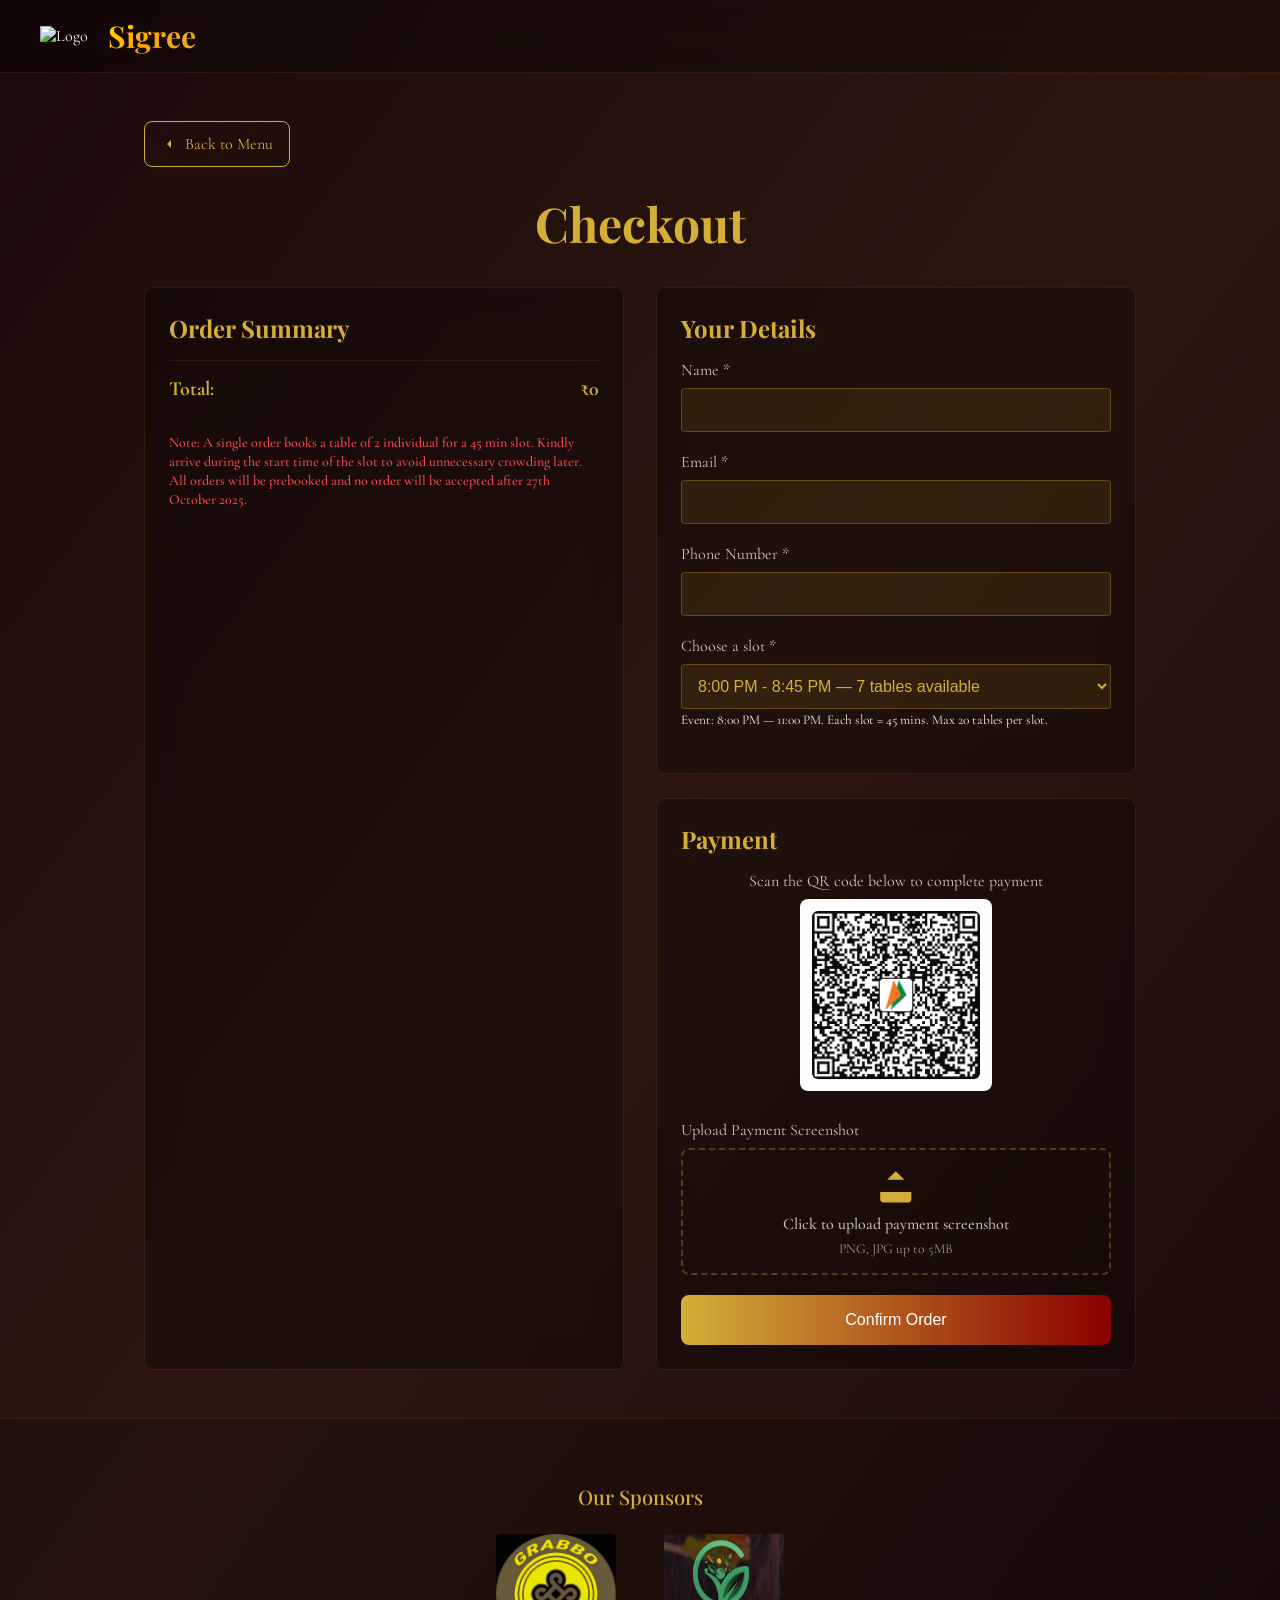
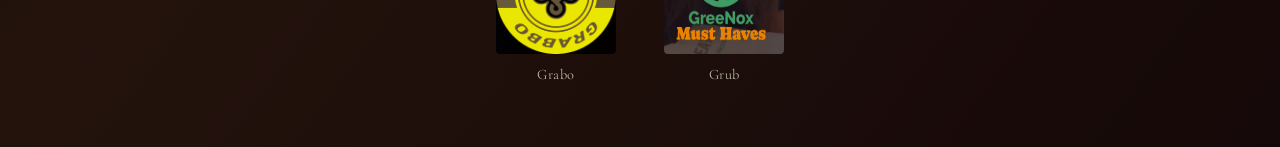
==== checkout.html @ c86f7c44 "added new images" ====
<!DOCTYPE html>
<html lang="en">
<head>
  <meta charset="UTF-8">
  <meta name="viewport" content="width=device-width, initial-scale=1.0">
  <title>Checkout - Sigree</title>
  <link rel="stylesheet" href="css/style.css">
</head>
<body>
  <header>
    <div class="header-content">
      <div class="logo">
        <img src="https://sigree-candle-light-dinner.vercel.app/static/logo.png" alt="Logo" class="header-logo">
        <h1>Sigree</h1>
      </div>
    </div>
  </header>

  <main class="checkout-container">
    <a href="menu.html" class="back-btn">
      <svg width="16" height="16" viewBox="0 0 24 24" fill="currentColor"><path d="M15 18l-6-6 6-6"/></svg>
      Back to Menu
    </a>

    <h1 class="checkout-title">Checkout</h1>

    <div class="checkout-grid">
      <div class="order-summary glass-dark">
        <h2 class="card-title">Order Summary</h2>
        <div id="summary-items"></div>
        <div class="summary-total">
          <span>Total:</span>
          <span id="checkout-total">₹0</span>
        </div>
        <p class="disclaimer">
          Note: A single order books a table of 2 individual for a 45 min slot. Kindly arrive during the start time of the slot to avoid unnecessary crowding later. All orders will be prebooked and no order will be accepted after 27th October 2025.
        </p>
      </div>

      <div>
        <div class="details-card glass-dark">
          <h2 class="card-title">Your Details</h2>
          <div class="form-group">
            <label class="form-label" for="customer_name">Name *</label>
            <input type="text" id="customer_name" class="form-input" required>
          </div>
          <div class="form-group">
            <label class="form-label" for="customer_email">Email *</label>
            <input type="email" id="customer_email" class="form-input" required>
          </div>
          <div class="form-group">
            <label class="form-label" for="customer_phone">Phone Number *</label>
            <input type="tel" id="customer_phone" class="form-input" required>
          </div>

          <div class="form-group">
            <label class="form-label" for="slot_select">Choose a slot *</label>
            <select id="slot_select" class="form-input slot-select" required>
              <!-- options populated by JS -->
            </select>
            <small class="slot-note">Event: 8:00 PM — 11:00 PM. Each slot = 45 mins. Max 20 tables per slot.</small>
          </div>
        </div>

        <div class="payment-card glass-dark" style="margin-top: 1.5rem;">
          <h2 class="card-title">Payment</h2>
          <div class="qr-section">
            <p class="form-label">Scan the QR code below to complete payment</p>
            <div class="qr-placeholder">
              <!-- Actual QR image from static/qr.jpg -->
              <img src="static/qr.jpg" alt="Payment QR" class="qr-img" />
            </div>
          </div>

          <div class="form-group">
            <label class="form-label">Upload Payment Screenshot</label>

            <label for="payment_screenshot" id="upload-area" class="upload-area">
              <svg class="upload-icon" viewBox="0 0 24 24" fill="currentColor"><path d="M21 15v4a2 2 0 0 1-2 2H5a2 2 0 0 1-2-2v-4"/><polyline points="17,8 12,3 7,8"/><line x1="12" y1="3" x2="12" y2="15"/></svg>
              <p class="upload-text" id="upload-text">Click to upload payment screenshot</p>
              <p class="upload-hint">PNG, JPG up to 5MB</p>
            </label>
            <input type="file" id="payment_screenshot" accept="image/*" style="display: none;" onchange="handleFileUpload(event)">

            <div id="upload-preview" style="display: none;">
              <img id="screenshot-preview" class="screenshot-preview" alt="Preview" />
              <p id="uploaded-filename" class="uploaded-filename"></p>
              <div class="upload-preview-actions">
                <button type="button" class="change-btn" id="change-upload-btn">Change Screenshot</button>
                <button type="button" class="change-btn secondary" id="remove-upload-btn">Remove</button>
              </div>
            </div>
          </div>

          <button class="confirm-btn" onclick="handleCheckoutForm()">Confirm Order</button>
        </div>
      </div>
    </div>
  </main>

  <!-- Sponsors Section -->
  <footer class="sponsors-section">
    <h3>Our Sponsors</h3>
    <div class="sponsors-grid">
      <div class="sponsor">
        <img src="/static/grabo.jpg" alt="Grabo">
        <span>Grabo</span>
      </div>
      <div class="sponsor">
        <img src="/static/grub.png" alt="Grub">
        <span>Grub</span>
      </div>
    </div>
  </footer>

  <script src="js/app.js"></script>
  <script>
    // Render summary (runs after app.js defines cart and getCartTotal)
    document.addEventListener('DOMContentLoaded', () => {
      const summaryEl = document.getElementById('summary-items');
      const totalEl = document.getElementById('checkout-total');
      if (summaryEl && typeof cart !== 'undefined') {
        summaryEl.innerHTML = cart.map(item => `
          <div class="summary-item">
            <div>
              <div class="summary-item-name">${item.name}</div>
              <p class="summary-item-qty">Quantity: ${item.quantity}</p>
            </div>
            <span>₹${item.price * item.quantity}</span>
          </div>
        `).join('');
      }
      if (totalEl && typeof getCartTotal === 'function') {
        totalEl.textContent = `₹${getCartTotal()}`;
      }
    });

    // Connect preview remove/change buttons (they use functions in app.js)
    document.addEventListener('DOMContentLoaded', () => {
      const changeBtn = document.getElementById('change-upload-btn');
      const removeBtn = document.getElementById('remove-upload-btn');
      if (changeBtn) changeBtn.addEventListener('click', () => {
        // open file selector again
        document.getElementById('payment_screenshot').click();
      });
      if (removeBtn) removeBtn.addEventListener('click', () => {
        resetUpload();
      });
    });
  </script>
</body>
</html>
---- css/style.css ----
@import url('https://fonts.googleapis.com/css2?family=Playfair+Display:wght@400;500;600;700&family=Cormorant+Garamond:wght@300;400;500;600&display=swap');

* {
  margin: 0;
  padding: 0;
  box-sizing: border-box;
}

body {
  min-height: 100vh;
  font-family: 'Cormorant Garamond', serif;
  background: linear-gradient(to bottom right, #1a0a0a, #2d1810, #1a0a0a);
  color: #f5f5dc;
}

/* Header */
header {
  position: sticky;
  top: 0;
  z-index: 50;
  background: rgba(0, 0, 0, 0.3);
  backdrop-filter: blur(16px);
  -webkit-backdrop-filter: blur(16px);
  border-bottom: 1px solid rgba(212, 175, 55, 0.1);
  padding: 1rem 1.5rem;
}

.header-content {
  max-width: 1200px;
  margin: 0 auto;
  display: flex;
  justify-content: space-between;
  align-items: center;
}

.logo {
  display: flex;
  align-items: center;
  gap: 0.5rem;
}

.header-logo {
  width: 60px;       /* adjust as needed */
  height: auto;
  object-fit: contain;
  display: block;
}


.logo h1 {
  font-family: 'Playfair Display', serif;
  font-size: 1.875rem;
  font-weight: 700;
  background: linear-gradient(135deg, #FFD700, #FFA500, #D4AF37);
  -webkit-background-clip: text;
  -webkit-text-fill-color: transparent;
  background-clip: text;
}

@media (min-width: 768px) {

/* Prevent scrollbar on landing page */
.landing-body {
  overflow: hidden;
  height: 100vh;
}

.landing-body header {
  position: relative;
  z-index: 10;
}

.landing-body .hero {
  height: calc(100vh - 4rem);
  position: relative;
  overflow: hidden;
}

.landing-body .hero > div.absolute {
  z-index: 1;
}
}
@media (max-width: 767px) {
  .header-logo {
    width: 48px;   /* smaller logo on mobile */
  }

  .logo h1 {
    font-size: 1.5rem;
  }
  .hero-title{
    margin-top: 3vh;
  }
}

/* --- Cart button (improved) --- */
.cart-btn {
  position: relative;
  display: inline-flex;
  align-items: center;
  justify-content: center;
  gap: 0.4rem;
  background: rgba(212, 175, 55, 0.04); /* subtle gold glow on dark bg */
  border: 1px solid rgba(212, 175, 55, 0.18);
  color: #D4AF37;              /* controls the SVG stroke via currentColor */
  padding: 0.45rem;
  border-radius: 0.6rem;
  cursor: pointer;
  transition: transform 0.12s ease, background 0.12s ease, box-shadow 0.12s ease;
  width: 44px;
  height: 44px;
  box-shadow: 0 2px 6px rgba(0,0,0,0.4);
}

/* hover/focus states */
.cart-btn:hover,
.cart-btn:focus {
  transform: translateY(-2px);
  background: linear-gradient(180deg, rgba(212,175,55,0.08), rgba(212,175,55,0.02));
  box-shadow: 0 6px 18px rgba(212, 175, 55, 0.08);
  outline: none;
}

/* SVG icon sizing and smoothing */
.cart-icon {
  width: 20px;
  height: 20px;
  display: block;
  color: #D4AF37; /* main gold color */
  -webkit-font-smoothing: antialiased;
  -moz-osx-font-smoothing: grayscale;
}

/* Cart count badge */
.cart-count {
  position: absolute;
  top: -6px;
  right: -6px;
  min-width: 1.25rem;
  height: 1.25rem;
  padding: 0 4px;
  display: flex;
  align-items: center;
  justify-content: center;
  background: #ef4444;     /* red badge */
  color: #fff;
  border-radius: 999px;
  font-size: 0.7rem;
  font-weight: 700;
  border: 2px solid rgba(0,0,0,0.25);
  box-shadow: 0 2px 6px rgba(0,0,0,0.45);
  transform: translateZ(0);
}

/* Hide badge by default (your JS sets display) */
.cart-count[style*="display: none"] {
  display: none !important;
}

/* Accessibility helper (if you used the sr-only span) */
.sr-only {
  position: absolute !important;
  width: 1px !important;
  height: 1px !important;
  padding: 0 !important;
  margin: -1px !important;
  overflow: hidden !important;
  clip: rect(0, 0, 0, 0) !important;
  white-space: nowrap !important;
  border: 0 !important;
}


.cart-btn:hover {
  background: #D4AF37;
  color: #000;
}



/* Animations */
@keyframes fadeInUp {
  from {
    opacity: 0;
    transform: translateY(30px);
  }
  to {
    opacity: 1;
    transform: translateY(0);
  }
}

@keyframes fadeIn {
  from {
    opacity: 0;
  }
  to {
    opacity: 1;
  }
}

@keyframes float {
  0%, 100% {
    transform: translateY(0px);
  }
  50% {
    transform: translateY(-20px);
  }
}

@keyframes flicker {
  0%, 100% {
    opacity: 1;
  }
  50% {
    opacity: 0.8;
  }
}

@keyframes glow {
  0%, 100% {
    text-shadow: 0 0 20px rgba(212, 175, 55, 0.3), 0 0 40px rgba(212, 175, 55, 0.2), 0 0 60px rgba(212, 175, 55, 0.1);
  }
  50% {
    text-shadow: 0 0 30px rgba(212, 175, 55, 0.5), 0 0 60px rgba(212, 175, 55, 0.3), 0 0 90px rgba(212, 175, 55, 0.2);
  }
}

/* cart-empty block (centered, subtle icon) */
.cart-empty {
  text-align: center;
  padding: 2rem 1rem;
  color: rgba(245, 245, 220, 0.65); /* paragraph color */
  display: none; /* JS manages display */
}

.cart-empty p {
  margin-top: 0.75rem;
  font-size: 1rem;
  color: rgba(245,245,220,0.6);
}

/* SVG sizing + subtle color (uses currentColor for stroke) */
.cart-empty-icon {
  width: 64px;
  height: 64px;
  display: inline-block;
  color: rgba(212, 175, 55, 0.98); /* subtle gold tint on dark bg */
  -webkit-font-smoothing: antialiased;
  -moz-osx-font-smoothing: grayscale;
}

/* If you prefer a slightly stronger icon, increase opacity:
   .cart-empty-icon { color: rgba(212,175,55,0.18); } */


.animate-fade-in-up {
  animation: fadeInUp 0.8s ease-out forwards;
}

.animate-fade-in {
  animation: fadeIn 1s ease-out forwards;
}

.animate-float {
  animation: float 3s ease-in-out infinite;
}

.animate-flicker {
  animation: flicker 2s ease-in-out infinite;
}

.animate-glow {
  animation: glow 3s ease-in-out infinite;
}

/* Glassmorphism */
.glass {
  background: rgba(255, 255, 255, 0.1);
  backdrop-filter: blur(12px);
  -webkit-backdrop-filter: blur(12px);
  border: 1px solid rgba(255, 255, 255, 0.2);
}

.glass-dark {
  background: rgba(0, 0, 0, 0.3);
  backdrop-filter: blur(16px);
  -webkit-backdrop-filter: blur(16px);
  border: 1px solid rgba(212, 175, 55, 0.1);
}

/* Scrollbar */
::-webkit-scrollbar {
  width: 10px;
}

::-webkit-scrollbar-track {
  background: #1a1a1a;
}

::-webkit-scrollbar-thumb {
  background: linear-gradient(180deg, #D4AF37, #8B0000);
  border-radius: 5px;
}

::-webkit-scrollbar-thumb:hover {
  background: linear-gradient(180deg, #FFD700, #A52A2A);
}

/* Menu Cards */
.menu-card {
  transition: transform 0.3s ease, box-shadow 0.3s ease;
  border-radius: 0.5rem;
  overflow: hidden;
}

.menu-card:hover {
  transform: translateY(-8px);
  box-shadow: 0 20px 40px rgba(212, 175, 55, 0.2);
}

.menu-card img {
  width: 100%;
  height: 12rem;
  object-fit: cover;
  transition: transform 0.5s ease;
}

.menu-card:hover img {
  transform: scale(1.1);
}

.menu-card .overlay {
  position: absolute;
  inset: 0;
  background: linear-gradient(to top, rgba(0,0,0,0.8), transparent);
}

.menu-info {
  padding: 1rem;
  position: relative;
  z-index: 1;
}

.menu-title {
  font-family: 'Playfair Display', serif;
  font-size: 0.25rem;
  font-weight: 600;
  color: #D4AF37;
  margin-bottom: 0.5rem;
}

.menu-desc {
  color: rgba(245, 245, 220, 0.7);
  font-size: 0.875rem;
  margin-bottom: 1rem;
}

.menu-price {
  font-size: 1.5rem;
  font-weight: bold;
  color: #D4AF37;
}

.add-btn {
  background: linear-gradient(to right, #D4AF37, #DAA520);
  color: #000;
  border: none;
  padding: 0.5rem 1rem;
  border-radius: 0.5rem;
  cursor: pointer;
  font-weight: 500;
  transition: all 0.3s ease;
  display: inline-flex;
  align-items: center;
  gap: 0.25rem;
}

.add-btn:hover {
  background: linear-gradient(to right, #FFD700, #FFA500);
  transform: translateY(-2px);
}

/* Cart Sidebar */
.cart-sidebar {
  position: fixed;
  top: 0;
  right: -400px;
  width: 400px;
  height: 100vh;
  background: rgba(26, 10, 10, 0.95);
  backdrop-filter: blur(16px);
  border-left: 1px solid rgba(212, 175, 55, 0.1);
  transition: right 0.3s ease;
  z-index: 100;
  overflow-y: auto;
  padding: 1rem;
}

.cart-sidebar.open {
  right: 0;
}

.cart-header {
  display: flex;
  justify-content: space-between;
  align-items: center;
  margin-bottom: 1rem;
  padding-bottom: 1rem;
  border-bottom: 1px solid rgba(212, 175, 55, 0.1);
}

.cart-title {
  font-family: 'Playfair Display', serif;
  font-size: 1.5rem;
  color: #D4AF37;
}

.close-cart {
  background: none;
  border: none;
  color: #D4AF37;
  font-size: 1.5rem;
  cursor: pointer;
}

.cart-empty {
  text-align: center;
  padding: 3rem 1rem;
  color: rgba(245, 245, 220, 0.6);
}

.cart-empty svg {
  width: 4rem;
  height: 4rem;
  opacity: 0.5;
  margin-bottom: 1rem;
}

.cart-item {
  display: flex;
  justify-content: space-between;
  align-items: flex-start;
  padding: 1rem;
  border: 1px solid rgba(212, 175, 55, 0.1);
  border-radius: 0.5rem;
  margin-bottom: 1rem;
  background: rgba(0, 0, 0, 0.2);
}

.cart-item-name {
  font-weight: 500;
  color: #D4AF37;
  margin-bottom: 0.25rem;
}

.cart-item-price {
  color: rgba(245, 245, 220, 0.8);
  font-size: 0.875rem;
}

.qty-controls {
  display: flex;
  align-items: center;
  gap: 0.5rem;
  margin: 0.5rem 0;
}

.qty-btn {
  background: rgba(212, 175, 55, 0.2);
  border: 1px solid #D4AF37;
  color: #D4AF37;
  width: 2rem;
  height: 2rem;
  border-radius: 0.25rem;
  cursor: pointer;
  display: flex;
  align-items: center;
  justify-content: center;
  transition: all 0.3s ease;
}

.qty-btn:hover {
  background: #D4AF37;
  color: #000;
}

.qty-display {
  min-width: 2rem;
  text-align: center;
  font-weight: 500;
}

.cart-item-total {
  font-weight: bold;
  color: #D4AF37;
}

.remove-item {
  background: none;
  border: none;
  color: #ef4444;
  cursor: pointer;
  font-size: 1.25rem;
}

.cart-total-section {
  position: absolute;
  bottom: 0;
  left: 0;
  right: 0;
  padding: 1.5rem;
  background: rgba(0, 0, 0, 0.3);
  border-top: 1px solid rgba(212, 175, 55, 0.1);
}

.cart-total-label {
  font-size: 1.25rem;
  font-weight: 500;
  color: #D4AF37;
}

.cart-total-amount {
  font-size: 1.5rem;
  font-weight: bold;
  color: #D4AF37;
}

.proceed-btn {
  width: 100%;
  background: linear-gradient(to right, #D4AF37, #8B0000);
  color: white;
  border: none;
  padding: 1rem;
  border-radius: 0.5rem;
  font-size: 1rem;
  font-weight: 500;
  cursor: pointer;
  margin-top: 1rem;
  transition: all 0.3s ease;
}

.proceed-btn:hover {
  background: linear-gradient(to right, #FFD700, #A52A2A);
}

/* Tabs */
.tabs {
  max-width: 28rem;
  margin: 0 auto 2rem;
  background: rgba(212, 175, 55, 0.95);
  border-radius: 0.5rem;
  overflow: hidden;
  display: grid;
  grid-template-columns: repeat(5, 1fr);
}

.tab-btn {
  background: transparent;
  border: none;
  padding: 1rem;
  cursor: pointer;
  font-size: 1rem;
  font-weight: 500;
  color: rgba(0, 0, 0, 0.7);
  transition: all 0.3s ease;
}

.tab-btn.active {
  background: #D4AF37;
  color: #000;
}

.tab-content {
  display: none;
}

.tab-content.active {
  display: block;
  animation: fadeIn 0.5s ease;
}

@media (max-width: 768px) {
  .tab-btn {
    font-size: 0.8rem; /* Smaller font size for phones */
    padding: 0.6rem;
    /* padding: 0.4rem 0.8rem; Optional: adjust padding for better fit */
  }
}

/* Quantity Modal */
.quantity-modal {
  position: fixed;
  inset: 0;
  background: rgba(0, 0, 0, 0.8);
  display: none;
  align-items: center;
  justify-content: center;
  z-index: 200;
}

.quantity-modal.active {
  display: flex;
}

.modal-content {
  background: rgba(0, 0, 0, 0.95);
  backdrop-filter: blur(16px);
  border: 1px solid rgba(212, 175, 55, 0.1);
  border-radius: 0.5rem;
  padding: 2rem;
  max-width: 400px;
  width: 90%;
  text-align: center;
}

.modal-title {
  font-family: 'Playfair Display', serif;
  font-size: 1.5rem;
  color: #D4AF37;
  margin-bottom: 1rem;
}

.modal-item-name {
  font-size: 1.25rem;
  color: #D4AF37;
  margin-bottom: 0.5rem;
}

.modal-price {
  color: rgba(245, 245, 220, 0.8);
  margin-bottom: 1.5rem;
}

.qty-section {
  display: flex;
  align-items: center;
  justify-content: center;
  gap: 1rem;
  margin: 1.5rem 0;
}

.qty-input {
  text-align: center;
  font-size: 1.5rem;
  font-weight: bold;
  background: rgba(212, 175, 55, 0.1);
  border: 1px solid #D4AF37;
  color: #D4AF37;
  width: 4rem;
  height: 3rem;
  border-radius: 0.25rem;
}

.modal-total {
  font-size: 1.25rem;
  color: #D4AF37;
  margin: 1rem 0;
}

.add-to-cart-modal {
  width: 100%;
  background: linear-gradient(to right, #D4AF37, #8B0000);
  color: white;
  border: none;
  padding: 1rem;
  border-radius: 0.5rem;
  font-size: 1rem;
  cursor: pointer;
  transition: all 0.3s ease;
}

.add-to-cart-modal:hover {
  background: linear-gradient(to right, #FFD700, #A52A2A);
}

.close-modal {
  position: absolute;
  top: 1rem;
  right: 1rem;
  background: none;
  border: none;
  color: #D4AF37;
  font-size: 1.5rem;
  cursor: pointer;
}

/* Landing Page */
.hero {
  display: flex;
  flex-direction: column;
  align-items: center;
  justify-content: center;
  min-height: calc(100vh - 4rem);
  text-align: center;
  padding: 1rem;
  position: relative;
}

.hero-title {
  font-family: 'Playfair Display', serif;
  font-size: clamp(3rem, 8vw, 6rem);
  font-weight: 700;
  background: linear-gradient(135deg, #FFD700, #FFA500, #D4AF37);
  -webkit-background-clip: text;
  -webkit-text-fill-color: transparent;
  background-clip: text;
  animation: glow 3s ease-in-out infinite;
  margin-bottom: 1rem;
}

.hero-subtitle {
  margin:auto;
  font-size: 1.25rem;
  color: rgba(245, 245, 220, 0.9);
  max-width: 32rem;
  margin-bottom: 2rem;
  font-family: 'Cormorant Garamond', serif;
}

.decor-line {
  display: flex;
  align-items: center;
  gap: 1rem;
  margin: 2rem 0;
}

.decor-line .candle-flame {
  width: 1.5rem;
  height: 2rem;
}

.begin-btn {
  background: linear-gradient(to right, #D4AF37, #8B0000);
  color: white;
  border: none;
  padding: 1rem 3rem;
  border-radius: 9999px;
  font-size: 1.125rem;
  font-weight: 500;
  cursor: pointer;
  transition: all 0.3s ease;
  box-shadow: 0 10px 25px rgba(212, 175, 55, 0.3);
}

.begin-btn:hover {
  background: linear-gradient(to right, #FFD700, #A52A2A);
  transform: translateY(-2px);
  box-shadow: 0 15px 35px rgba(212, 175, 55, 0.4);
}

.features {
  display: grid;
  grid-template-columns: repeat(auto-fit, minmax(12rem, 1fr));
  gap: 2rem;
  max-width: 64rem;
  margin: 4rem auto;
  padding: 0 1rem;
}

.feature-card {
  background: rgba(0, 0, 0, 0.3);
  backdrop-filter: blur(16px);
  border: 1px solid rgba(212, 175, 55, 0.1);
  border-radius: 0.5rem;
  padding: 1.5rem;
  text-align: center;
}

.feature-icon {
  font-size: 3rem;
  margin-bottom: 0.5rem;
}

.feature-title {
  font-family: 'Playfair Display', serif;
  font-size: 1.125rem;
  color: #D4AF37;
  margin-bottom: 0.5rem;
}

.feature-desc {
  color: rgba(245, 245, 220, 0.8);
  font-size: 0.875rem;
}

/* Menu Page */
.menu-container {
  max-width: 1200px;
  margin: 0 auto;
  padding: 3rem 1rem;
}

.event-desc {
  text-align: center;
  margin-bottom: 3rem;
  max-width: 64rem;
  margin-left: auto;
  margin-right: auto;
}

.event-desc .glass-dark {
  padding: 2rem;
  border-radius: 0.5rem;
}

.event-desc p {
  font-size: 1.125rem;
  line-height: 1.6;
  color: rgba(245, 245, 220, 0.9);
  font-family: 'Cormorant Garamond', serif;
}

.menu-title-section {
  text-align: center;
  margin-bottom: 3rem;
}

.menu-title {
  font-family: 'Playfair Display', serif;
  font-size: clamp(1.8rem, 6vw, 1.2rem);
  font-weight: 700;
  color: #D4AF37;
  margin-bottom: 0.5rem;
  animation: fadeInUp 1s ease-out;
}

.menu-subtitle {
  font-size: 1.25rem;
  color: rgba(245, 245, 220, 0.9);
  margin-bottom: 1rem;
}

.menu-grid {
  display: grid;
  grid-template-columns: repeat(auto-fit, minmax(16rem, 1fr));
  gap: 1.5rem;
  margin-top: 2rem;
}
/* Fixed-size menu card: image top, content column, footer pinned to bottom */
.menu-card {
  display: flex;
  flex-direction: column;
  justify-content: flex-start;
  /* height: 30rem;          fixed visual box height - adjust as needed (e.g., 24rem, 28rem) */
  border-radius: 0.5rem;
  overflow: hidden;
  position: relative;
}

/* image wrapper so the image height is fixed and doesn't stretch card footer */
.menu-image-wrapper {
  width: 100%;
  height: 15rem;          /* fixed image height - adjust as needed */
  overflow: hidden;
  position: relative;
  flex: 0 0 auto;
}

.menu-image-wrapper img {
  width: 100%;
  height: 100%;
  object-fit: cover;
  display: block;
  transition: transform 0.5s ease;
}

/* keep overlay same behavior */
.menu-image-wrapper .overlay {
  position: absolute;
  inset: 0;
  background: linear-gradient(to top, rgba(0,0,0,0.6), transparent);
}

/* menu-info fills remaining vertical space; footer pinned at bottom */
.menu-info {
  display: flex;
  flex-direction: column;
  gap: 0.75rem;
  padding: 1rem;
  flex: 1 1 auto;
}

/* description area can grow; footer pushed to bottom */
.menu-desc {
  margin-bottom: 0.5rem;
  color: rgba(245, 245, 220, 0.8);
  font-size: 0.9rem;
  line-height: 1.3;
  max-height: 6rem;      /* optional: clamp long descriptions */
  overflow: hidden;
}

/* Footer: price left, add button right, always at bottom */
.menu-footer {
  margin-top: auto;      /* important: pushes footer to bottom of menu-info */
  display: flex;
  align-items: center;
  justify-content: space-between;
  gap: 1rem;
}

/* Slightly reduce price size so it sits well */
.menu-price {
  font-size: 1.25rem;
  font-weight: 700;
  color: #D4AF37;
}

/* ensure add-btn is visually consistent */
.menu-footer .add-btn {
  padding: 0.5rem 0.9rem;
  border-radius: 0.5rem;
  min-width: 78px;
  display: inline-flex;
  justify-content: center;
  align-items: center;
}

/* Hover transforms (optional) */
.menu-card:hover img {
  transform: scale(1.05);
}

/* Responsive: smaller cards on narrow screens */
@media (max-width: 480px) {
  .menu-card {
    height: 26rem;
  }
  .menu-image-wrapper {
    height: 10rem;
  }
}

/* Checkout Page */
.checkout-container {
  max-width: 64rem;
  margin: 0 auto;
  padding: 3rem 1rem;
}

.back-btn {
  display: inline-flex;
  align-items: center;
  gap: 0.5rem;
  background: transparent;
  border: 1px solid #D4AF37;
  color: #D4AF37;
  padding: 0.75rem 1rem;
  border-radius: 0.5rem;
  cursor: pointer;
  margin-bottom: 1.5rem;
  transition: all 0.3s ease;
  text-decoration: none;
}

.back-btn:hover {
  background: #D4AF37;
  color: #000;
}

.checkout-title {
  font-family: 'Playfair Display', serif;
  font-size: clamp(2rem, 5vw, 3rem);
  color: #D4AF37;
  text-align: center;
  margin-bottom: 2rem;
  animation: fadeInUp 1s ease-out;
}

.checkout-grid {
  display: grid;
  grid-template-columns: 1fr;
  gap: 2rem;
}

@media (min-width: 1024px) {
  .checkout-grid {
    grid-template-columns: 1fr 1fr;
  }
}

.order-summary, .details-card, .payment-card {
  background: rgba(0, 0, 0, 0.3);
  backdrop-filter: blur(16px);
  border: 1px solid rgba(212, 175, 55, 0.1);
  border-radius: 0.5rem;
  padding: 1.5rem;
}

.card-title {
  font-family: 'Playfair Display', serif;
  font-size: 1.5rem;
  color: #D4AF37;
  margin-bottom: 1rem;
}

.summary-item {
  display: flex;
  justify-content: space-between;
  align-items: flex-start;
  margin-bottom: 1rem;
}

.summary-item-name {
  font-weight: 500;
  color: #D4AF37;
}

.summary-item-qty {
  color: rgba(245, 245, 220, 0.7);
  font-size: 0.875rem;
}

.summary-total {
  display: flex;
  justify-content: space-between;
  align-items: center;
  font-size: 1.25rem;
  font-weight: bold;
  color: #D4AF37;
  padding-top: 1rem;
  border-top: 1px solid rgba(212, 175, 55, 0.1);
}

.form-group {
  margin-bottom: 1rem;
}

.form-label {
  display: block;
  color: rgba(245, 245, 220, 0.8);
  margin-bottom: 0.5rem;
}

.form-input {
  width: 100%;
  background: rgba(212, 175, 55, 0.1);
  border: 1px solid rgba(212, 175, 55, 0.3);
  color: #D4AF37;
  padding: 0.75rem;
  border-radius: 0.25rem;
  font-size: 1rem;
}

.form-input:focus {
  outline: none;
  border-color: #D4AF37;
}

.qr-section {
  text-align: center;
  margin-bottom: 1.5rem;
}

.qr-placeholder {
  background: white;
  padding: 1.5rem;
  border-radius: 0.5rem;
  display: inline-block;
}

.qr-inner {
  width: 16rem;
  height: 16rem;
  border: 2px dashed rgba(212, 175, 55, 0.3);
  display: flex;
  flex-direction: column;
  align-items: center;
  justify-content: center;
  color: #8B4513;
  font-weight: 500;
}

.upload-area {
  border: 2px dashed rgba(212, 175, 55, 0.3);
  border-radius: 0.5rem;
  padding: 1.5rem;
  text-align: center;
  cursor: pointer;
  transition: border-color 0.3s ease;
}

.upload-area:hover {
  border-color: #D4AF37;
}

.upload-icon {
  width: 3rem;
  height: 3rem;
  color: #D4AF37;
  margin-bottom: 0.5rem;
}

.upload-text {
  color: rgba(245, 245, 220, 0.8);
  margin-bottom: 0.25rem;
}

.upload-hint {
  color: rgba(245, 245, 220, 0.6);
  font-size: 0.875rem;
}

.screenshot-preview {
  max-height: 10rem;
  border-radius: 0.25rem;
  margin: 1rem 0;
}

.change-btn {
  background: transparent;
  border: 1px solid #D4AF37;
  color: #D4AF37;
  padding: 0.5rem 1rem;
  border-radius: 0.25rem;
  cursor: pointer;
  transition: all 0.3s ease;
}

.change-btn:hover {
  background: #D4AF37;
  color: #000;
}

.confirm-btn {
  width: 100%;
  background: linear-gradient(to right, #D4AF37, #8B0000);
  color: white;
  border: none;
  padding: 1rem;
  border-radius: 0.5rem;
  font-size: 1rem;
  cursor: pointer;
  transition: all 0.3s ease;
}

.confirm-btn:hover:not(:disabled) {
  background: linear-gradient(to right, #FFD700, #A52A2A);
}

.confirm-btn:disabled {
  opacity: 0.5;
  cursor: not-allowed;
}

/* Success Page */
.success-container {
  min-height: 85vh;
  display: flex;
  align-items: center;
  justify-content: center;
  text-align: center;
  padding: 1rem;
}

.success-icon {
  width: 5rem;
  height: 5rem;
  background: rgba(34, 197, 94, 0.2);
  border-radius: 50%;
  display: flex;
  align-items: center;
  justify-content: center;
  margin: 0 auto 1.5rem;
  color: #22c55e;
  font-size: 3rem;
}

.success-title {
  font-family: 'Playfair Display', serif;
  font-size: 2.5rem;
  color: #D4AF37;
  margin-bottom: 1rem;
}

.success-msg {
  font-size: 1.25rem;
  color: rgba(245, 245, 220, 0.9);
  margin-bottom: 2rem;
}

/* Overlay for modals/sidebars */
.overlay {
  position: fixed;
  inset: 0;
  background: rgba(0, 0, 0, 0.5);
  z-index: 99;
  display: none;
}

.overlay.active {
  display: block;
}

/* Responsive */
@media (max-width: 768px) {
  .cart-sidebar {
    width: 100%;
    right: -100%;
  }

  .checkout-grid {
    grid-template-columns: 1fr;
  }

  .features {
    grid-template-columns: 1fr;
  }

  .menu-grid {
    grid-template-columns: 1fr;
  }
}


/* --- QR: smaller and nicely contained --- */
.qr-placeholder {
  background: white;
  padding: 0.75rem;
  border-radius: 0.5rem;
  display: inline-block;
}

/* reduce QR size so it doesn't dominate the card */
.qr-img {
  width: 10.5rem;      /* smaller than before */
  height: 10.5rem;
  object-fit: contain; /* preserve aspect ratio */
  display: block;
  margin: 0 auto;      /* center inside placeholder */
  border-radius: 6px;
  box-shadow: 0 1px 0 rgba(0,0,0,0.06);
}

/* --- Upload area: make it clearly a button and avoid overlap --- */
.form-group { 
  margin-bottom: 1.25rem; /* slightly larger spacing to avoid crowding */
  position: relative;     /* keep children flow-normal */
}

/* make label look and behave like a real block button */
.upload-area {
  display: flex;
  flex-direction: column;
  align-items: center;
  justify-content: center;
  gap: 0.25rem;
  min-height: 5.25rem;            /* give it visible target height */
  padding: 1rem;
  border: 2px dashed rgba(212, 175, 55, 0.3);
  border-radius: 0.5rem;
  cursor: pointer;
  transition: border-color 0.2s ease, background-color 0.15s ease;
  background: rgba(0,0,0,0.02);
  z-index: 1;                      /* keep it above other siblings, but not absolute */
  margin-top: 0.5rem;             /* small gap from preceding field */
}

/* clearer hover affordance */
.upload-area:hover {
  border-color: #D4AF37;
  background: rgba(212,175,55,0.02);
}

/* keep icon and label readable */
.upload-icon {
  width: 2.6rem;
  height: 2.6rem;
  color: #D4AF37;
  margin-bottom: 0;
}

/* text spacing inside label */
.upload-text { 
  margin: 0.125rem 0;
  font-weight: 500;
}

.upload-hint {
  margin: 0;
  font-size: 0.85rem;
}

/* upload preview block */
#upload-preview {
  display: none; /* shown by JS as before */
  margin-top: 0.5rem;
}

.screenshot-preview {
  max-height: 8.5rem;   /* slightly reduced preview height to fit layout */
  border-radius: 0.25rem;
  margin: 0.75rem 0;
  display: block;
}

/* file-name and preview actions */
.uploaded-filename {
  margin: 0.25rem 0;
  color: rgba(245,245,220,0.95);
  font-size: 0.9rem;
  word-break: break-all;
}

.upload-preview-actions { display:flex; gap:0.5rem; }

/* --- Disclaimer spacing & color --- */
/* add a small gap under the total line and style the disclaimer red */
.summary-total {
  display: flex;
  justify-content: space-between;
  align-items: center;
  font-size: 1.25rem;
  font-weight: bold;
  color: #D4AF37;
  padding-top: 1rem;
  border-top: 1px solid rgba(212, 175, 55, 0.1);
  margin-bottom: 0.5rem; /* space before disclaimer */
}

.disclaimer {
  margin-top: 2rem;      /* ensure a visible gap from total */
  font-size: 0.88rem;
  color: #ff4d4f;           /* red — stands out and clearly visible */
  line-height: 1.35;
  font-weight: 500;
}


/* small spinner inside button */
@keyframes spin {
  from { transform: rotate(0deg); }
  to   { transform: rotate(360deg); }
}

.btn-spinner {
  stroke: currentColor;
  stroke-dasharray: 90;
  stroke-dashoffset: 0;
  stroke-linecap: round;
  animation: spin 1s linear infinite;
  width: 18px;
  height: 18px;
  display: inline-block;
  vertical-align: middle;
}

/* circle styling in case button background is dark */
.btn-spinner circle {
  stroke: rgba(255,255,255,0.2);
  stroke-width: 5;
}
.btn-spinner { color: #fff; } /* adjust color to match your button text color */

/* optional .confirm-btn.loading style - slightly dim the button while loading */
.confirm-btn.loading {
  opacity: 0.9;
  pointer-events: none;
}
/* Sponsors Section */
.sponsors-section {
  padding: 4rem 1rem; /* Increased from 2rem for taller section */
  text-align: center;
  background: rgba(0, 0, 0, 0.2);
  border-top: 1px solid rgba(212, 175, 55, 0.1);
  margin-top: auto;
}

.sponsors-section h3 {
  color: #D4AF37;
  margin-bottom: 1.5rem; /* Slight increase for better spacing */
  font-family: 'Playfair Display', serif;
  font-size: 1.25rem;
  font-weight: 500;
}

.sponsors-grid {
  display: flex;
  justify-content: center;
  gap: 3rem; /* Increased gap for larger logos */
  flex-wrap: wrap;
}

.sponsor {
  display: flex;
  flex-direction: column;
  align-items: center;
  gap: 0.75rem; /* Slightly more space between logo and text */
  opacity: 0.9;
  transition: opacity 0.3s ease;
}

.sponsor:hover {
  opacity: 1;
}

.sponsor img {
  width: 120px; /* Fixed width */
  height: 120px; /* Fixed height to match, creating a uniform square container */
  object-fit: fill; /* Stretches the logo to fill the exact 120x120 dimensions completely, allowing vertical/horizontal stretch as needed */
  filter: brightness(1.1) saturate(1.1); /* Subtle enhancement to fit gold/dark theme */
  border-radius: 0.25rem;
  transition: transform 0.3s ease;
}

.sponsor:hover img {
  transform: scale(1.05);
}

.sponsor span {
  color: rgba(245, 245, 220, 0.8);
  font-size: 0.9rem;
  font-weight: 400;
  letter-spacing: 0.5px;
}

/* Responsive: Stack vertically on mobile */
@media (max-width: 768px) {
  .sponsors-grid {
    flex-direction: column;
    align-items: center;
    gap: 2rem; /* Adjusted for mobile */
  }

  .sponsor img {
    width: 90px; /* Fixed width */
    height: 90px; /* Fixed height to match */
    object-fit: fill; /* Same stretch behavior on mobile */
  }

  .sponsors-section h3 {
    font-size: 1.1rem;
  }

  .sponsors-section {
    padding: 3rem 1rem; /* Slightly less padding on mobile to avoid overwhelming small screens */
  }
}
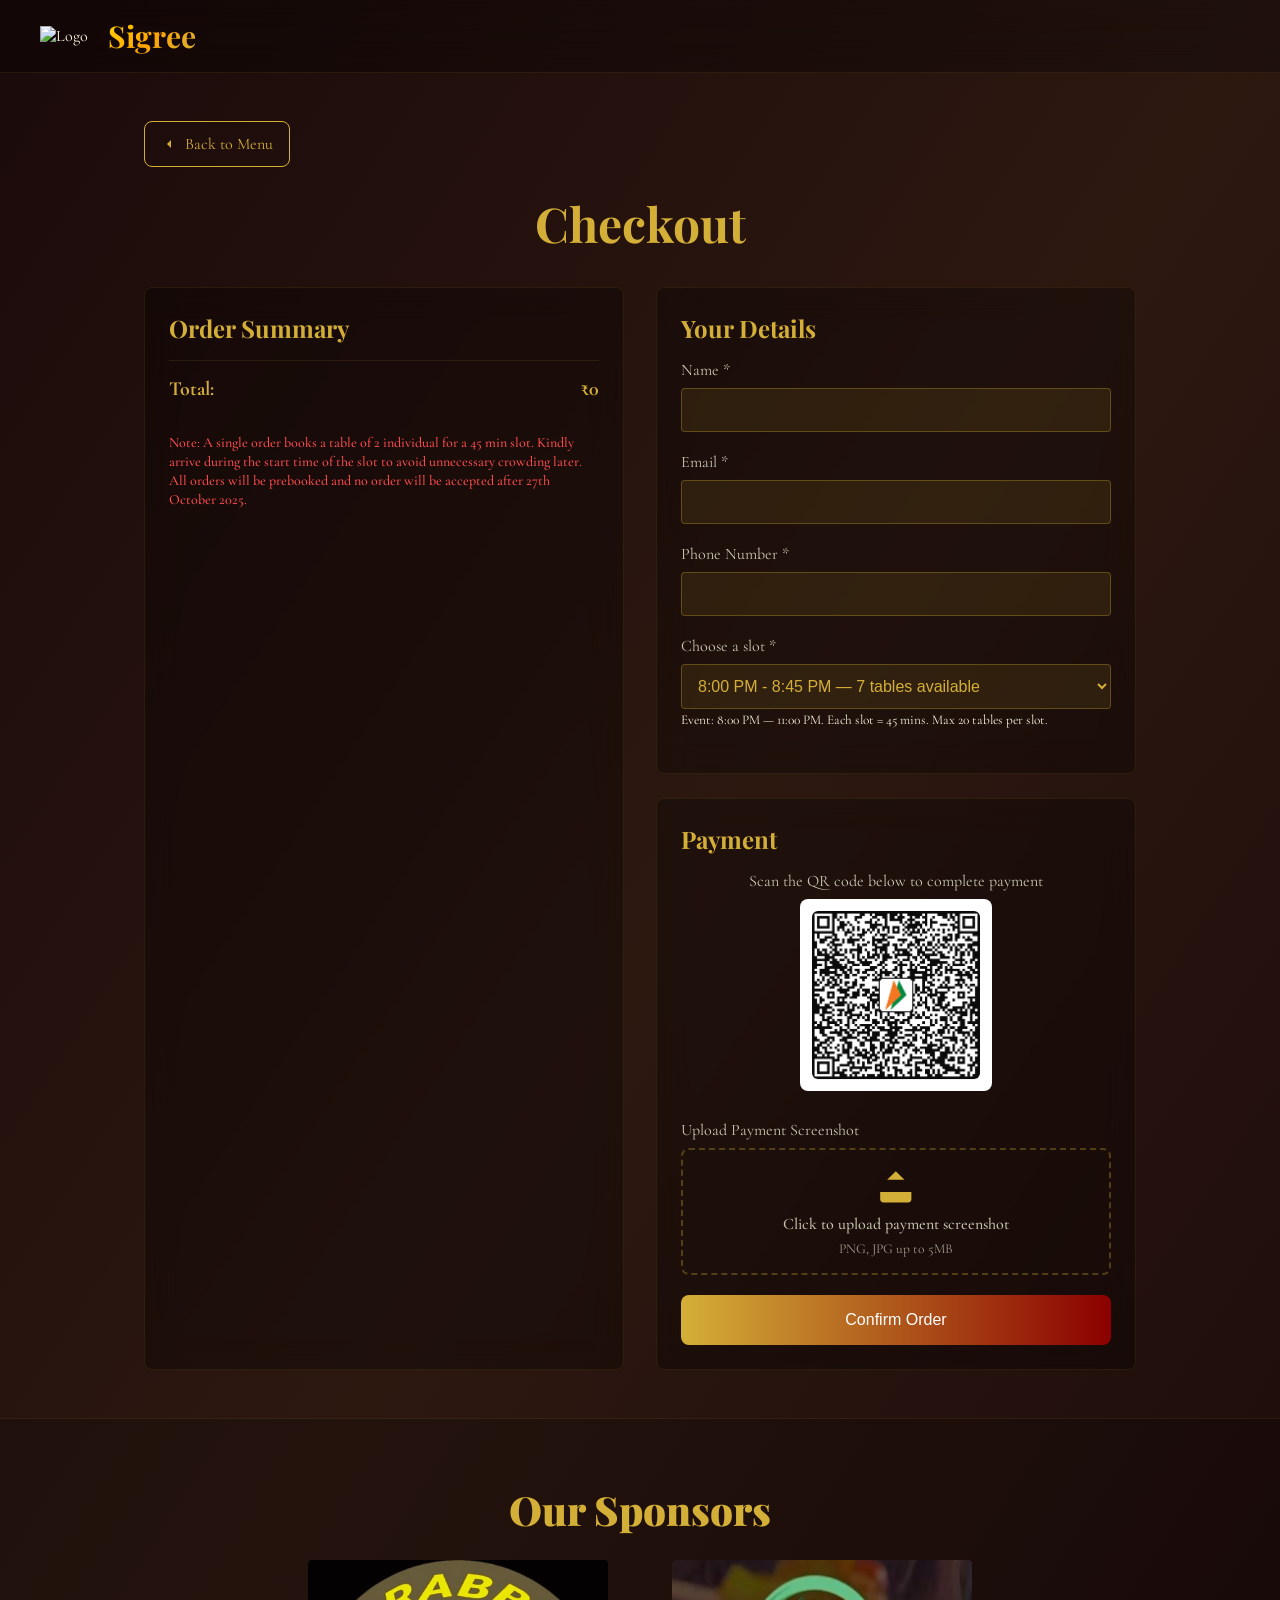
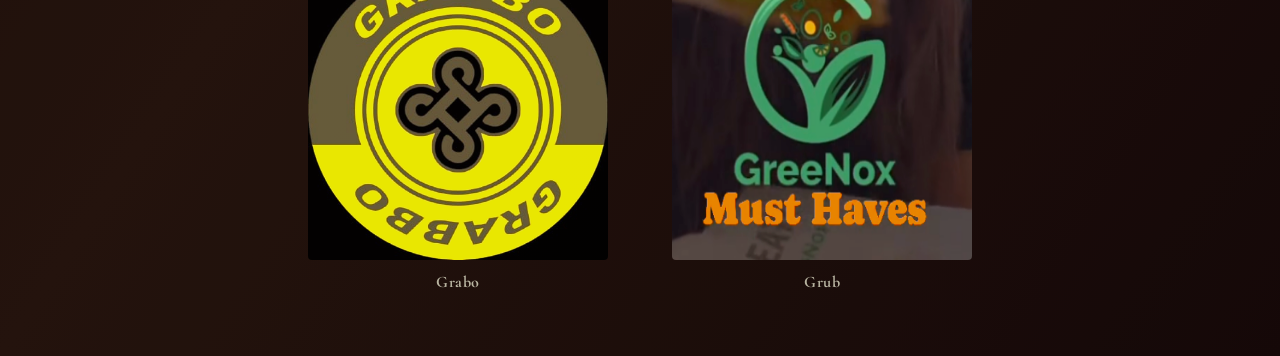
==== commit 7ecb21f4: "increased logo size" ====
--- a/checkout.html
+++ b/checkout.html
@@ -104,11 +104,11 @@
     <div class="sponsors-grid">
       <div class="sponsor">
         <img src="/static/grabo.jpg" alt="Grabo">
-        <span>Grabo</span>
+        <span><b>Grabo</b></span>
       </div>
       <div class="sponsor">
         <img src="/static/grub.png" alt="Grub">
-        <span>Grub</span>
+        <span><b>Grub</b></span>
       </div>
     </div>
   </footer>
--- a/css/style.css
+++ b/css/style.css
@@ -1358,6 +1358,7 @@
   opacity: 0.9;
   pointer-events: none;
 }
+
 /* Sponsors Section */
 .sponsors-section {
   padding: 4rem 1rem; /* Increased from 2rem for taller section */
@@ -1371,14 +1372,14 @@
   color: #D4AF37;
   margin-bottom: 1.5rem; /* Slight increase for better spacing */
   font-family: 'Playfair Display', serif;
-  font-size: 1.25rem;
-  font-weight: 500;
+  font-size: 2.5rem;
+  font-weight: 900;
 }
 
 .sponsors-grid {
   display: flex;
   justify-content: center;
-  gap: 3rem; /* Increased gap for larger logos */
+  gap: 4rem; /* Increased gap to accommodate larger 300px logos */
   flex-wrap: wrap;
 }
 
@@ -1396,9 +1397,9 @@
 }
 
 .sponsor img {
-  width: 120px; /* Fixed width */
-  height: 120px; /* Fixed height to match, creating a uniform square container */
-  object-fit: fill; /* Stretches the logo to fill the exact 120x120 dimensions completely, allowing vertical/horizontal stretch as needed */
+  width: 300px; /* Increased to 300px as requested */
+  height: 300px; /* Increased to 300px as requested, maintaining square container */
+  object-fit: fill; /* Stretches the logo to fill the exact 300x300 dimensions completely, allowing vertical/horizontal stretch as needed */
   filter: brightness(1.1) saturate(1.1); /* Subtle enhancement to fit gold/dark theme */
   border-radius: 0.25rem;
   transition: transform 0.3s ease;
@@ -1410,8 +1411,8 @@
 
 .sponsor span {
   color: rgba(245, 245, 220, 0.8);
-  font-size: 0.9rem;
-  font-weight: 400;
+  font-size: 1.5 rem;
+  font-weight: 700;
   letter-spacing: 0.5px;
 }
 
@@ -1424,13 +1425,13 @@
   }
 
   .sponsor img {
-    width: 90px; /* Fixed width */
-    height: 90px; /* Fixed height to match */
+    width: 250px; /* Scaled down proportionally for mobile (from 300px to ~83% for better fit on smaller screens) */
+    height: 250px; /* Scaled down proportionally for mobile */
     object-fit: fill; /* Same stretch behavior on mobile */
   }
 
   .sponsors-section h3 {
-    font-size: 1.1rem;
+    font-size: 2rem;
   }
 
   .sponsors-section {
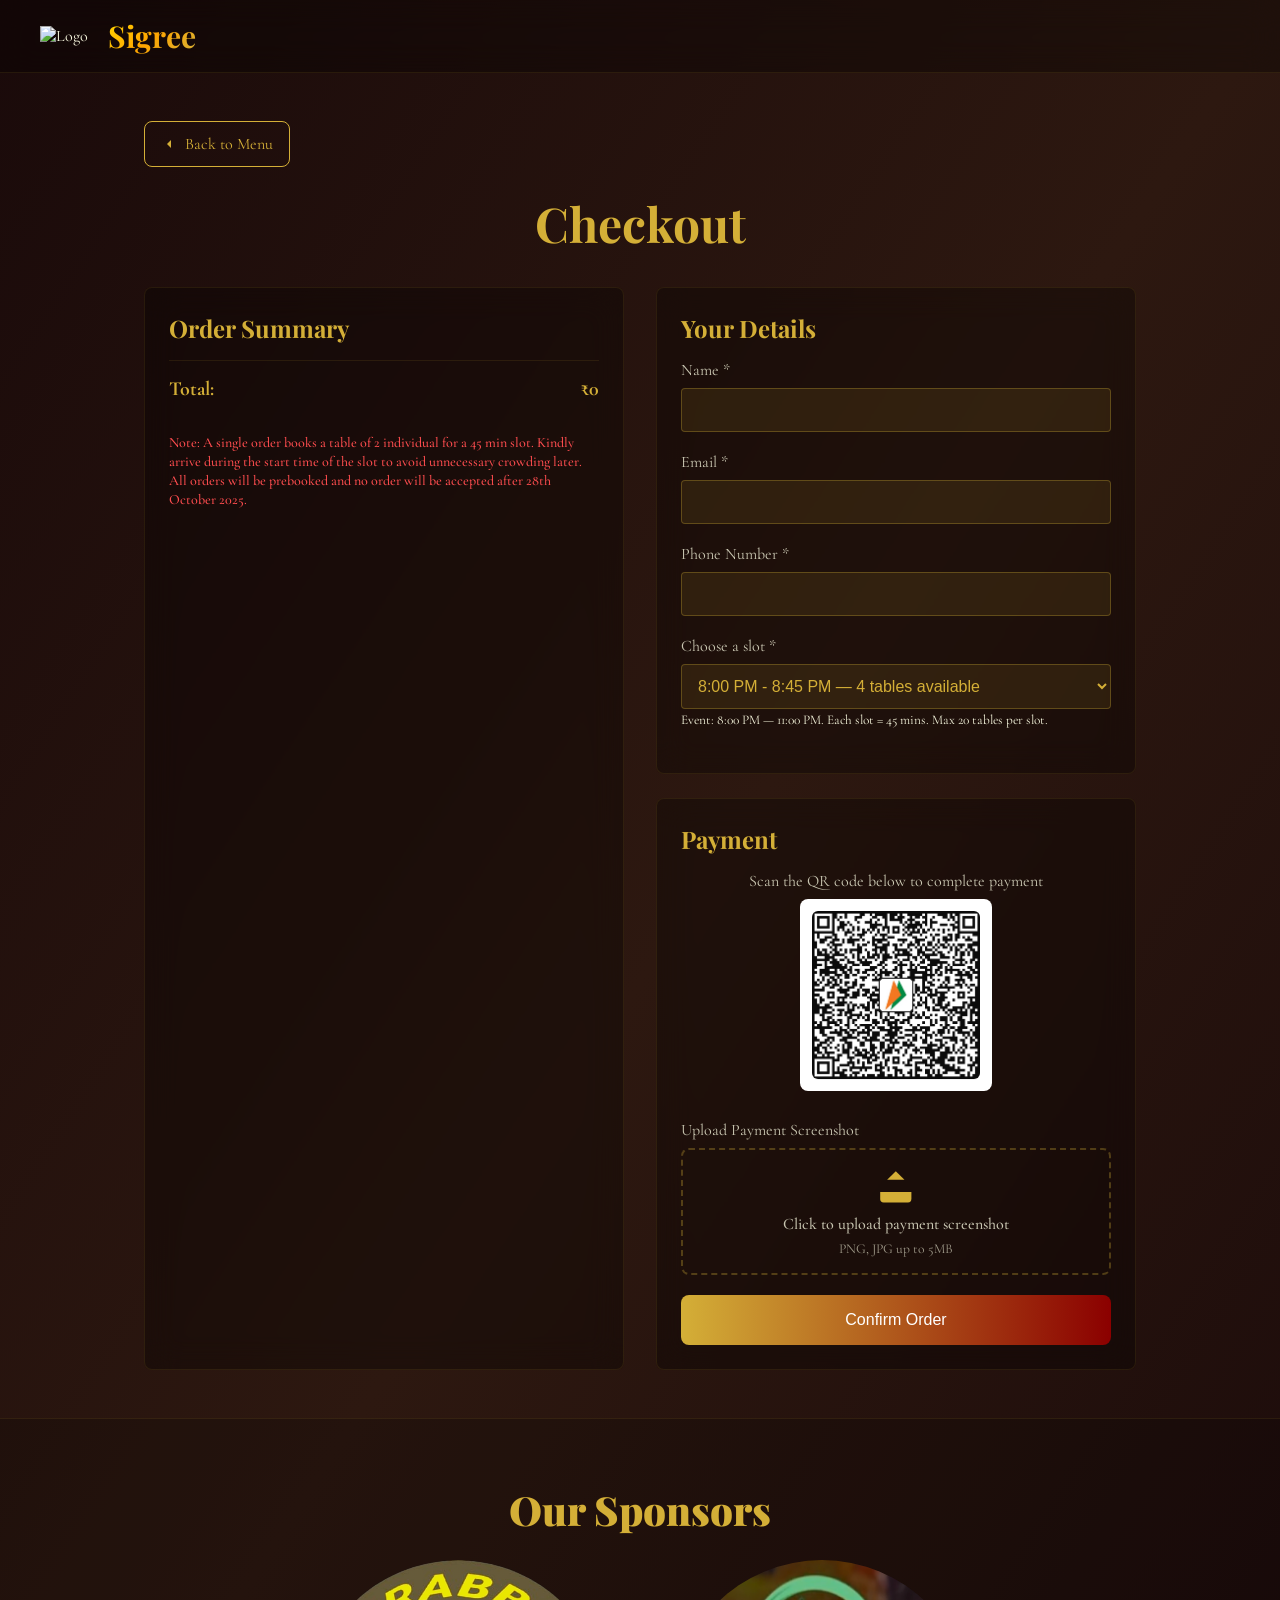
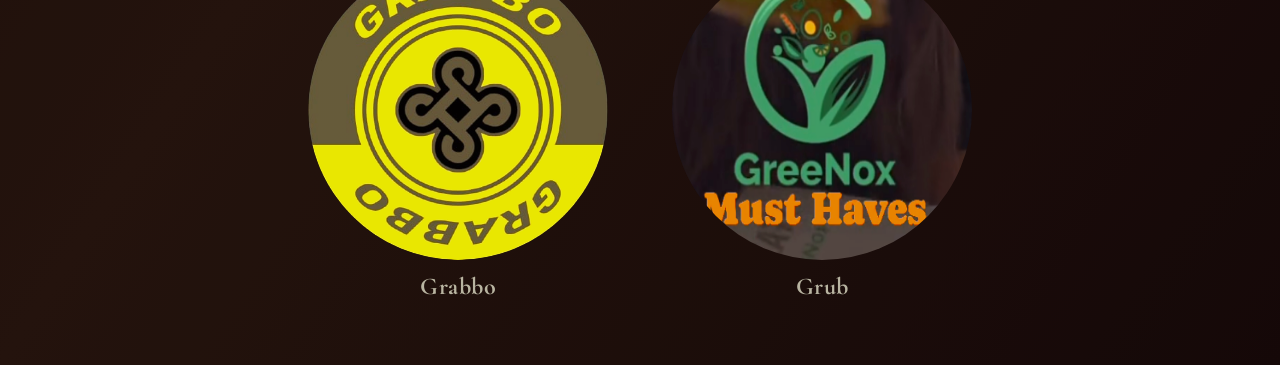
==== commit a9407633: "changed timer and logo spelling" ====
--- a/checkout.html
+++ b/checkout.html
@@ -33,7 +33,7 @@
           <span id="checkout-total">₹0</span>
         </div>
         <p class="disclaimer">
-          Note: A single order books a table of 2 individual for a 45 min slot. Kindly arrive during the start time of the slot to avoid unnecessary crowding later. All orders will be prebooked and no order will be accepted after 27th October 2025.
+          Note: A single order books a table of 2 individual for a 45 min slot. Kindly arrive during the start time of the slot to avoid unnecessary crowding later. All orders will be prebooked and no order will be accepted after 28th October 2025.
         </p>
       </div>
 
@@ -104,7 +104,7 @@
     <div class="sponsors-grid">
       <div class="sponsor">
         <img src="/static/grabo.jpg" alt="Grabo">
-        <span><b>Grabo</b></span>
+        <span><b>Grabbo</b></span>
       </div>
       <div class="sponsor">
         <img src="/static/grub.png" alt="Grub">
--- a/css/style.css
+++ b/css/style.css
@@ -1358,7 +1358,6 @@
   opacity: 0.9;
   pointer-events: none;
 }
-
 /* Sponsors Section */
 .sponsors-section {
   padding: 4rem 1rem; /* Increased from 2rem for taller section */
@@ -1401,7 +1400,7 @@
   height: 300px; /* Increased to 300px as requested, maintaining square container */
   object-fit: fill; /* Stretches the logo to fill the exact 300x300 dimensions completely, allowing vertical/horizontal stretch as needed */
   filter: brightness(1.1) saturate(1.1); /* Subtle enhancement to fit gold/dark theme */
-  border-radius: 0.25rem;
+  border-radius: 50%; /* Fully curved edges, creating a circular shape for both logos */
   transition: transform 0.3s ease;
 }
 
@@ -1411,7 +1410,7 @@
 
 .sponsor span {
   color: rgba(245, 245, 220, 0.8);
-  font-size: 1.5 rem;
+  font-size: 1.5rem; /* Fixed typo from '1.5 rem' */
   font-weight: 700;
   letter-spacing: 0.5px;
 }
@@ -1428,6 +1427,7 @@
     width: 250px; /* Scaled down proportionally for mobile (from 300px to ~83% for better fit on smaller screens) */
     height: 250px; /* Scaled down proportionally for mobile */
     object-fit: fill; /* Same stretch behavior on mobile */
+    border-radius: 50%; /* Maintain curved edges on mobile */
   }
 
   .sponsors-section h3 {
@@ -1437,4 +1437,51 @@
   .sponsors-section {
     padding: 3rem 1rem; /* Slightly less padding on mobile to avoid overwhelming small screens */
   }
+}
+
+/* Countdown Timer */
+.countdown-section {
+  text-align: center;
+  margin: 2rem auto;
+  max-width: 20rem;
+  padding: 1.5rem;
+  border-radius: 0.5rem;
+}
+
+.countdown-label {
+  margin-bottom: 1rem;
+  color: #D4AF37;
+  font-size: 1.1rem;
+  font-weight: 500;
+  font-family: 'Cormorant Garamond', serif;
+}
+
+.countdown-display {
+  font-family: 'Playfair Display', serif;
+  font-size: 3rem;
+  font-weight: 700;
+  color: #FFD700;
+  letter-spacing: 0.1em;
+  background: linear-gradient(135deg, #FFD700, #D4AF37);
+  -webkit-background-clip: text;
+  -webkit-text-fill-color: transparent;
+  background-clip: text;
+  margin-bottom: 0.5rem;
+}
+
+.countdown-note {
+  color: rgba(245, 245, 220, 0.7);
+  font-size: 0.85rem;
+  font-style: italic;
+}
+
+@media (max-width: 768px) {
+  .countdown-display {
+    font-size: 2.5rem;
+  }
+  
+  .countdown-section {
+    margin: 1.5rem auto;
+    padding: 1.25rem;
+  }
 }
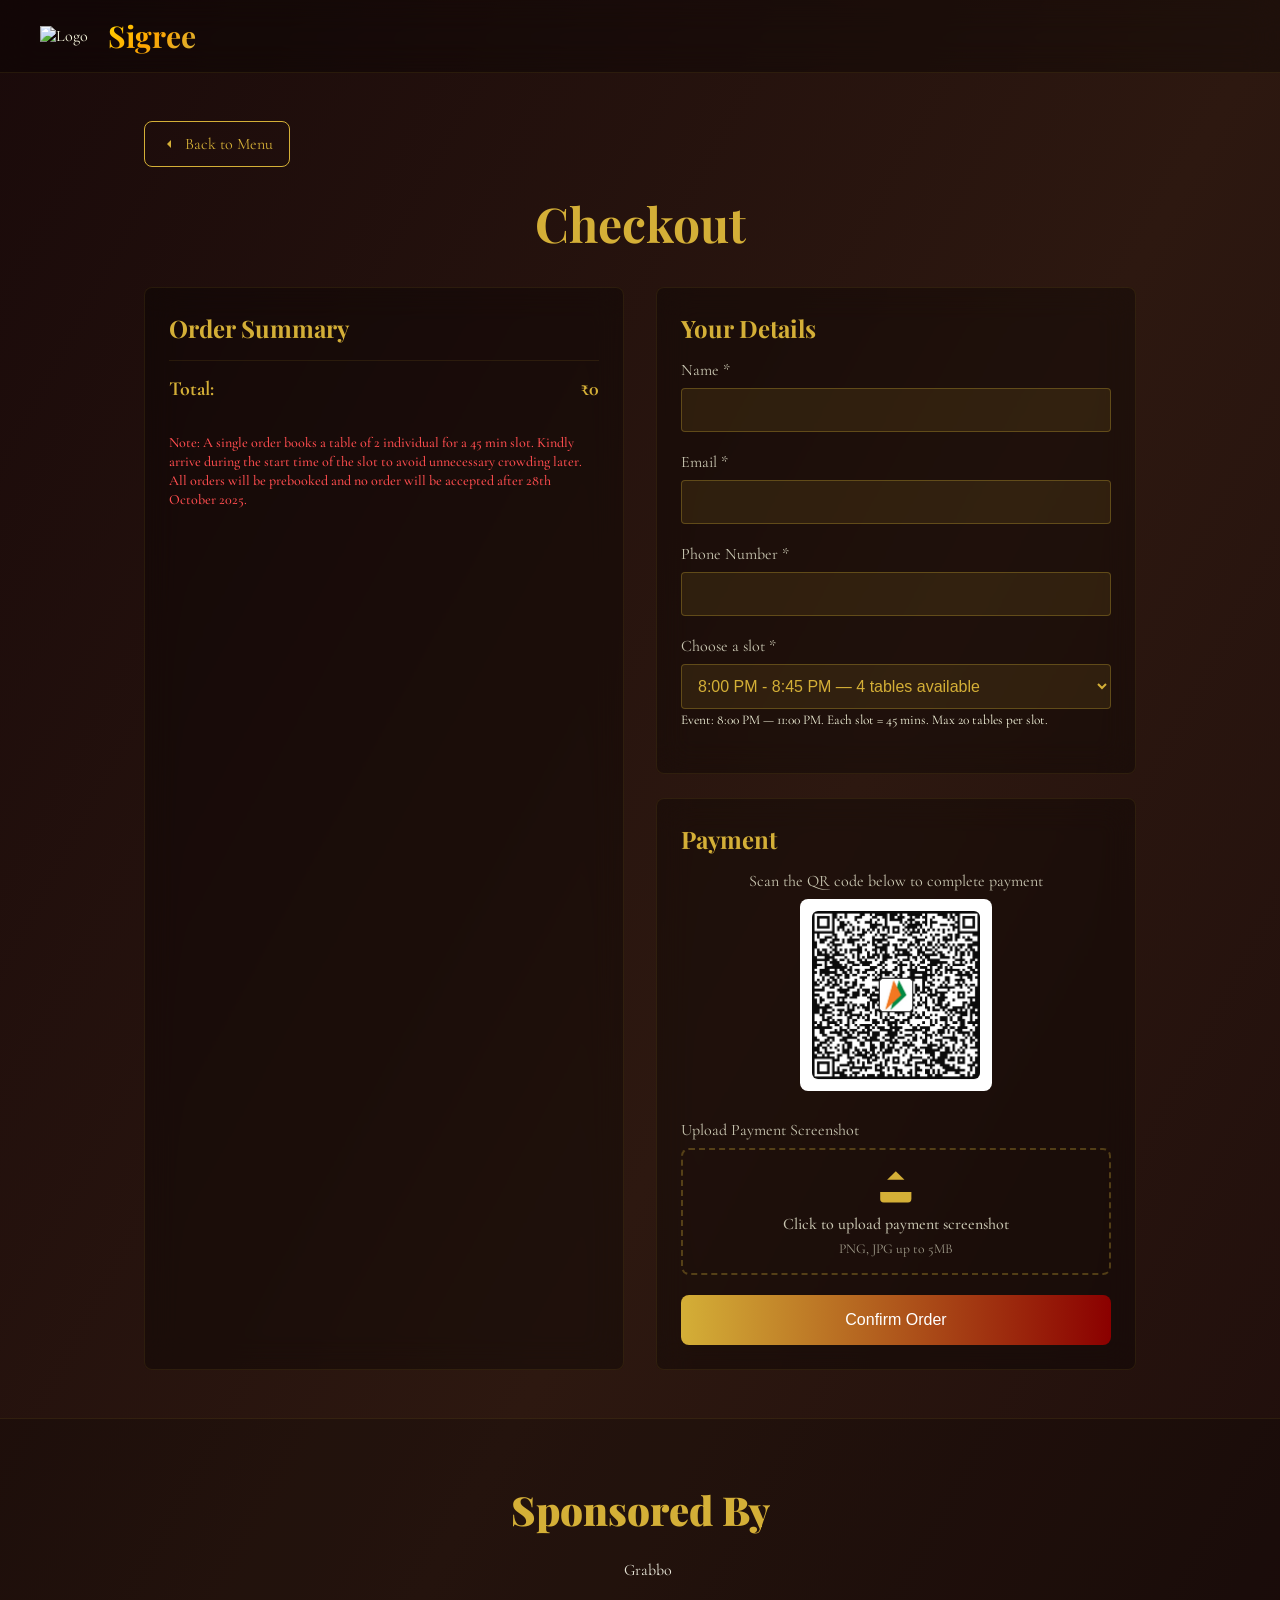
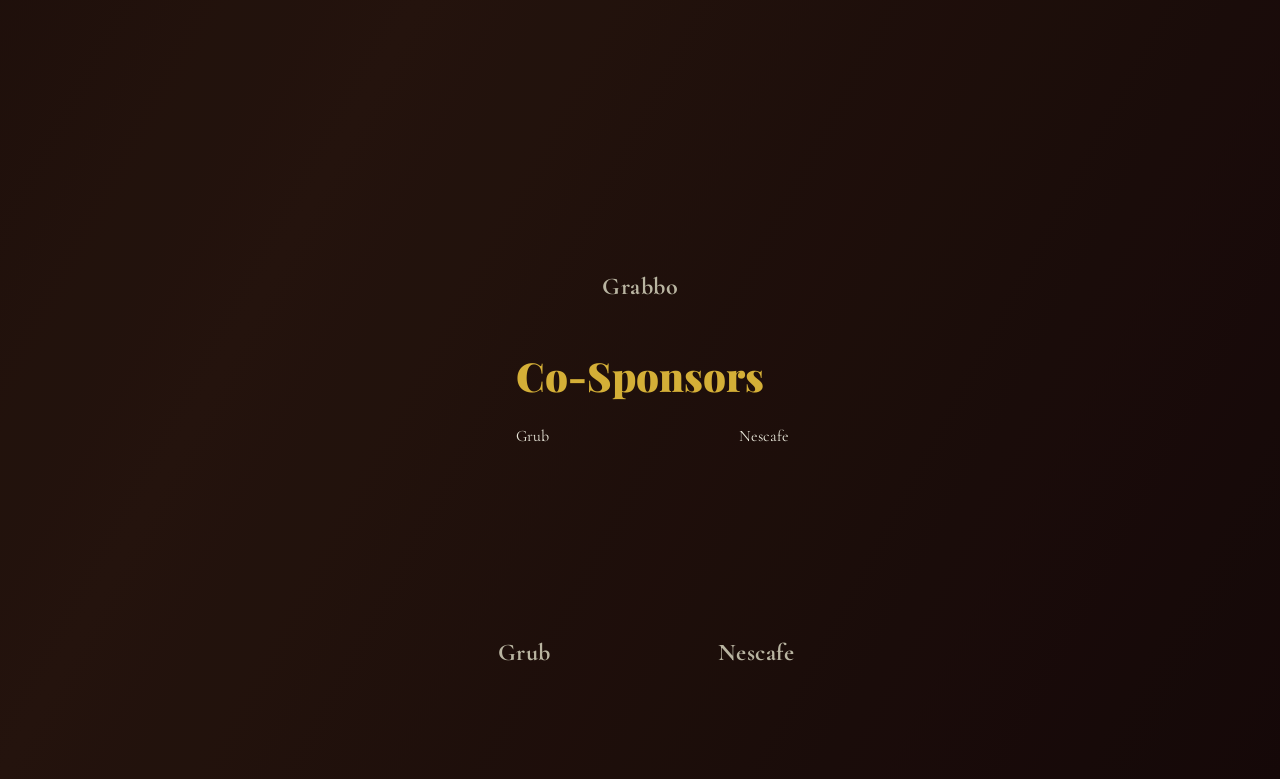
==== commit afc08b90: "updated sponser section" ====
--- a/checkout.html
+++ b/checkout.html
@@ -100,17 +100,35 @@
 
   <!-- Sponsors Section -->
   <footer class="sponsors-section">
-    <h3>Our Sponsors</h3>
-    <div class="sponsors-grid">
-      <div class="sponsor">
-        <img src="/static/grabo.jpg" alt="Grabo">
+    <div class="main-sponsor-section">
+      <h3>Sponsored By</h3>
+      <div class="sponsor big">
+        <img src="https://sigree-candle-light-dinner.vercel.app/static/grabo.jpg" alt="Grabbo">
         <span><b>Grabbo</b></span>
       </div>
-      <div class="sponsor">
-        <img src="/static/grub.png" alt="Grub">
-        <span><b>Grub</b></span>
+    </div>
+
+    <div class="co-sponsors-section">
+      <h3>Co-Sponsors</h3>
+      <div class="sponsors-grid small">
+        <div class="sponsor">
+          <img src="https://sigree-candle-light-dinner.vercel.app/static/grub.png" alt="Grub">
+          <span><b>Grub</b></span>
+        </div>
+        <div class="sponsor">
+          <img src="https://sigree-candle-light-dinner.vercel.app/static/nescafe.jpeg" alt="Nescafe">
+          <span><b>Nescafe</b></span>
+        </div>
       </div>
     </div>
+
+    <!-- <div class="candle-sponsor-section">
+      <h3>Candle Sponsor</h3>
+      <div class="sponsor small">
+        <img src="https://sigree-candle-light-dinner.vercel.app/static/gloral-flow.png" alt="Gloral Flow">
+        <span><b>Gloral Flow</b></span>
+      </div>
+    </div> -->
   </footer>
 
   <script src="js/app.js"></script>
--- a/css/style.css
+++ b/css/style.css
@@ -1358,9 +1358,10 @@
   opacity: 0.9;
   pointer-events: none;
 }
+
 /* Sponsors Section */
 .sponsors-section {
-  padding: 4rem 1rem; /* Increased from 2rem for taller section */
+  padding: 4rem 1rem;
   text-align: center;
   background: rgba(0, 0, 0, 0.2);
   border-top: 1px solid rgba(212, 175, 55, 0.1);
@@ -1369,24 +1370,39 @@
 
 .sponsors-section h3 {
   color: #D4AF37;
-  margin-bottom: 1.5rem; /* Slight increase for better spacing */
+  margin-bottom: 1.5rem;
   font-family: 'Playfair Display', serif;
   font-size: 2.5rem;
   font-weight: 900;
 }
 
+.main-sponsor-section,
+.co-sponsors-section,
+.candle-sponsor-section {
+  margin-bottom: 3rem;
+}
+
+.main-sponsor-section .sponsor.big img {
+  width: 300px;
+  height: 300px;
+}
+
 .sponsors-grid {
   display: flex;
   justify-content: center;
-  gap: 4rem; /* Increased gap to accommodate larger 300px logos */
+  gap: 4rem;
   flex-wrap: wrap;
 }
 
+.sponsors-grid.small {
+  gap: 2rem;
+}
+
 .sponsor {
   display: flex;
   flex-direction: column;
   align-items: center;
-  gap: 0.75rem; /* Slightly more space between logo and text */
+  gap: 0.75rem;
   opacity: 0.9;
   transition: opacity 0.3s ease;
 }
@@ -1396,12 +1412,17 @@
 }
 
 .sponsor img {
-  width: 300px; /* Increased to 300px as requested */
-  height: 300px; /* Increased to 300px as requested, maintaining square container */
-  object-fit: fill; /* Stretches the logo to fill the exact 300x300 dimensions completely, allowing vertical/horizontal stretch as needed */
-  filter: brightness(1.1) saturate(1.1); /* Subtle enhancement to fit gold/dark theme */
-  border-radius: 50%; /* Fully curved edges, creating a circular shape for both logos */
+  width: 200px;
+  height: 200px;
+  object-fit: fill;
+  filter: brightness(1.1) saturate(1.1);
+  border-radius: 50%;
   transition: transform 0.3s ease;
+}
+
+.sponsor.big img {
+  width: 300px;
+  height: 300px;
 }
 
 .sponsor:hover img {
@@ -1410,24 +1431,28 @@
 
 .sponsor span {
   color: rgba(245, 245, 220, 0.8);
-  font-size: 1.5rem; /* Fixed typo from '1.5 rem' */
+  font-size: 1.5rem;
   font-weight: 700;
   letter-spacing: 0.5px;
 }
 
 /* Responsive: Stack vertically on mobile */
 @media (max-width: 768px) {
-  .sponsors-grid {
+  .sponsors-grid,
+  .sponsors-grid.small {
     flex-direction: column;
     align-items: center;
-    gap: 2rem; /* Adjusted for mobile */
+    gap: 2rem;
   }
 
   .sponsor img {
-    width: 250px; /* Scaled down proportionally for mobile (from 300px to ~83% for better fit on smaller screens) */
-    height: 250px; /* Scaled down proportionally for mobile */
-    object-fit: fill; /* Same stretch behavior on mobile */
-    border-radius: 50%; /* Maintain curved edges on mobile */
+    width: 180px;
+    height: 180px;
+  }
+
+  .sponsor.big img {
+    width: 250px;
+    height: 250px;
   }
 
   .sponsors-section h3 {
@@ -1435,7 +1460,13 @@
   }
 
   .sponsors-section {
-    padding: 3rem 1rem; /* Slightly less padding on mobile to avoid overwhelming small screens */
+    padding: 3rem 1rem;
+  }
+
+  .main-sponsor-section,
+  .co-sponsors-section,
+  .candle-sponsor-section {
+    margin-bottom: 2rem;
   }
 }
 
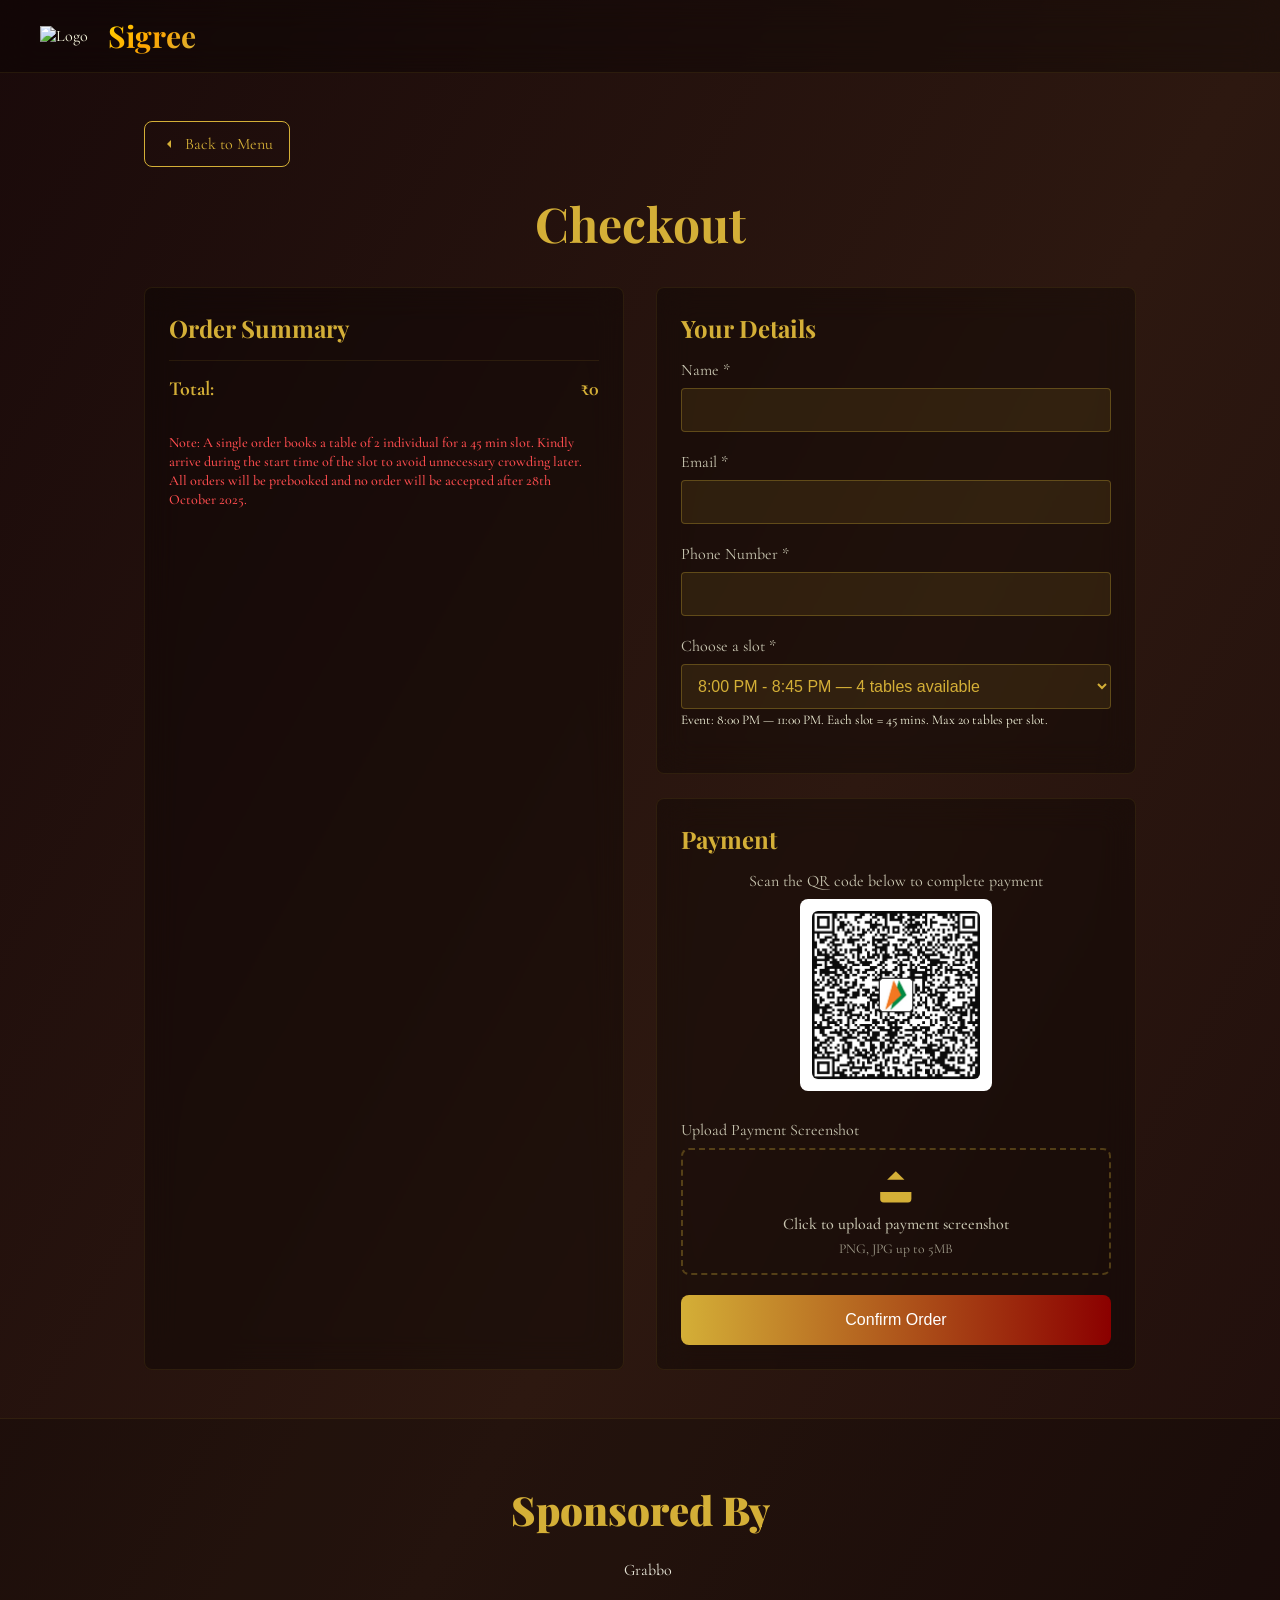
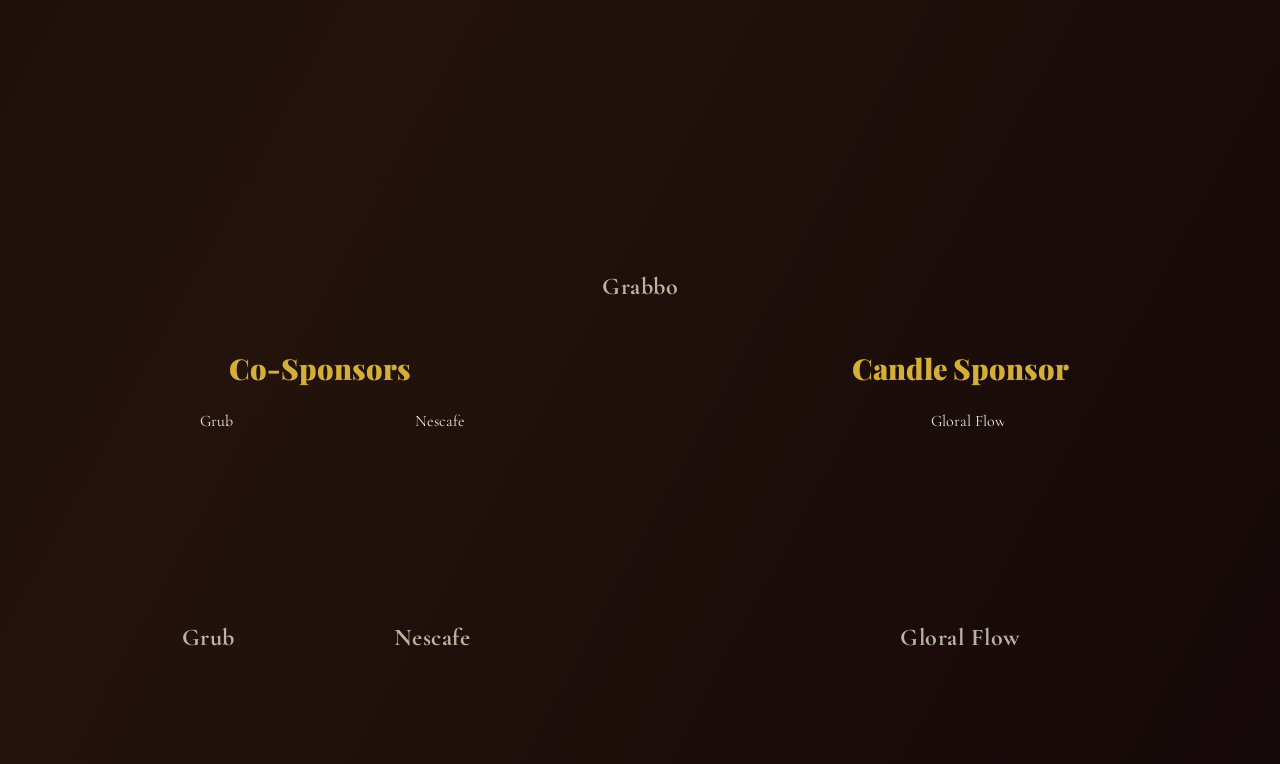
==== commit 6e49b244: "added gloralflow.jpeg" ====
--- a/checkout.html
+++ b/checkout.html
@@ -98,7 +98,7 @@
     </div>
   </main>
 
-  <!-- Sponsors Section -->
+    <!-- Sponsors Section -->
   <footer class="sponsors-section">
     <div class="main-sponsor-section">
       <h3>Sponsored By</h3>
@@ -108,27 +108,30 @@
       </div>
     </div>
 
-    <div class="co-sponsors-section">
-      <h3>Co-Sponsors</h3>
-      <div class="sponsors-grid small">
-        <div class="sponsor">
-          <img src="https://sigree-candle-light-dinner.vercel.app/static/grub.png" alt="Grub">
-          <span><b>Grub</b></span>
+    <div class="combined-sponsors-section">
+      <div class="combined-grid">
+        <div class="co-sponsors-wrapper">
+          <h3>Co-Sponsors</h3>
+          <div class="sponsors-grid small">
+            <div class="sponsor">
+              <img src="https://sigree-candle-light-dinner.vercel.app/static/grub.png" alt="Grub">
+              <span><b>Grub</b></span>
+            </div>
+            <div class="sponsor">
+              <img src="https://sigree-candle-light-dinner.vercel.app/static/nescafe.jpeg" alt="Nescafe">
+              <span><b>Nescafe</b></span>
+            </div>
+          </div>
         </div>
-        <div class="sponsor">
-          <img src="https://sigree-candle-light-dinner.vercel.app/static/nescafe.jpeg" alt="Nescafe">
-          <span><b>Nescafe</b></span>
+        <div class="candle-sponsor-wrapper">
+          <h3>Candle Sponsor</h3>
+          <div class="sponsor small">
+            <img src="https://sigree-candle-light-dinner.vercel.app/static/gloralflow.jpeg" alt="Gloral Flow">
+            <span><b>Gloral Flow</b></span>
+          </div>
         </div>
       </div>
     </div>
-
-    <!-- <div class="candle-sponsor-section">
-      <h3>Candle Sponsor</h3>
-      <div class="sponsor small">
-        <img src="https://sigree-candle-light-dinner.vercel.app/static/gloral-flow.png" alt="Gloral Flow">
-        <span><b>Gloral Flow</b></span>
-      </div>
-    </div> -->
   </footer>
 
   <script src="js/app.js"></script>
--- a/css/style.css
+++ b/css/style.css
@@ -1377,8 +1377,7 @@
 }
 
 .main-sponsor-section,
-.co-sponsors-section,
-.candle-sponsor-section {
+.combined-sponsors-section {
   margin-bottom: 3rem;
 }
 
@@ -1387,6 +1386,27 @@
   height: 300px;
 }
 
+.combined-grid {
+  display: grid;
+  grid-template-columns: 1fr 1fr;
+  gap: 2rem;
+  align-items: start;
+}
+
+.co-sponsors-wrapper,
+.candle-sponsor-wrapper {
+  display: flex;
+  flex-direction: column;
+  align-items: center;
+  gap: 1rem;
+}
+
+.co-sponsors-wrapper h3,
+.candle-sponsor-wrapper h3 {
+  margin-bottom: 0.5rem;
+  font-size: 1.8rem;
+}
+
 .sponsors-grid {
   display: flex;
   justify-content: center;
@@ -1395,7 +1415,7 @@
 }
 
 .sponsors-grid.small {
-  gap: 2rem;
+  gap: 1.5rem;
 }
 
 .sponsor {
@@ -1438,11 +1458,17 @@
 
 /* Responsive: Stack vertically on mobile */
 @media (max-width: 768px) {
+  .combined-grid {
+    grid-template-columns: 1fr;
+    gap: 2rem;
+  }
+
+  .co-sponsors-wrapper .sponsors-grid.small,
   .sponsors-grid,
   .sponsors-grid.small {
     flex-direction: column;
     align-items: center;
-    gap: 2rem;
+    gap: 1.5rem;
   }
 
   .sponsor img {
@@ -1459,13 +1485,17 @@
     font-size: 2rem;
   }
 
+  .co-sponsors-wrapper h3,
+  .candle-sponsor-wrapper h3 {
+    font-size: 1.5rem;
+  }
+
   .sponsors-section {
     padding: 3rem 1rem;
   }
 
   .main-sponsor-section,
-  .co-sponsors-section,
-  .candle-sponsor-section {
+  .combined-sponsors-section {
     margin-bottom: 2rem;
   }
 }
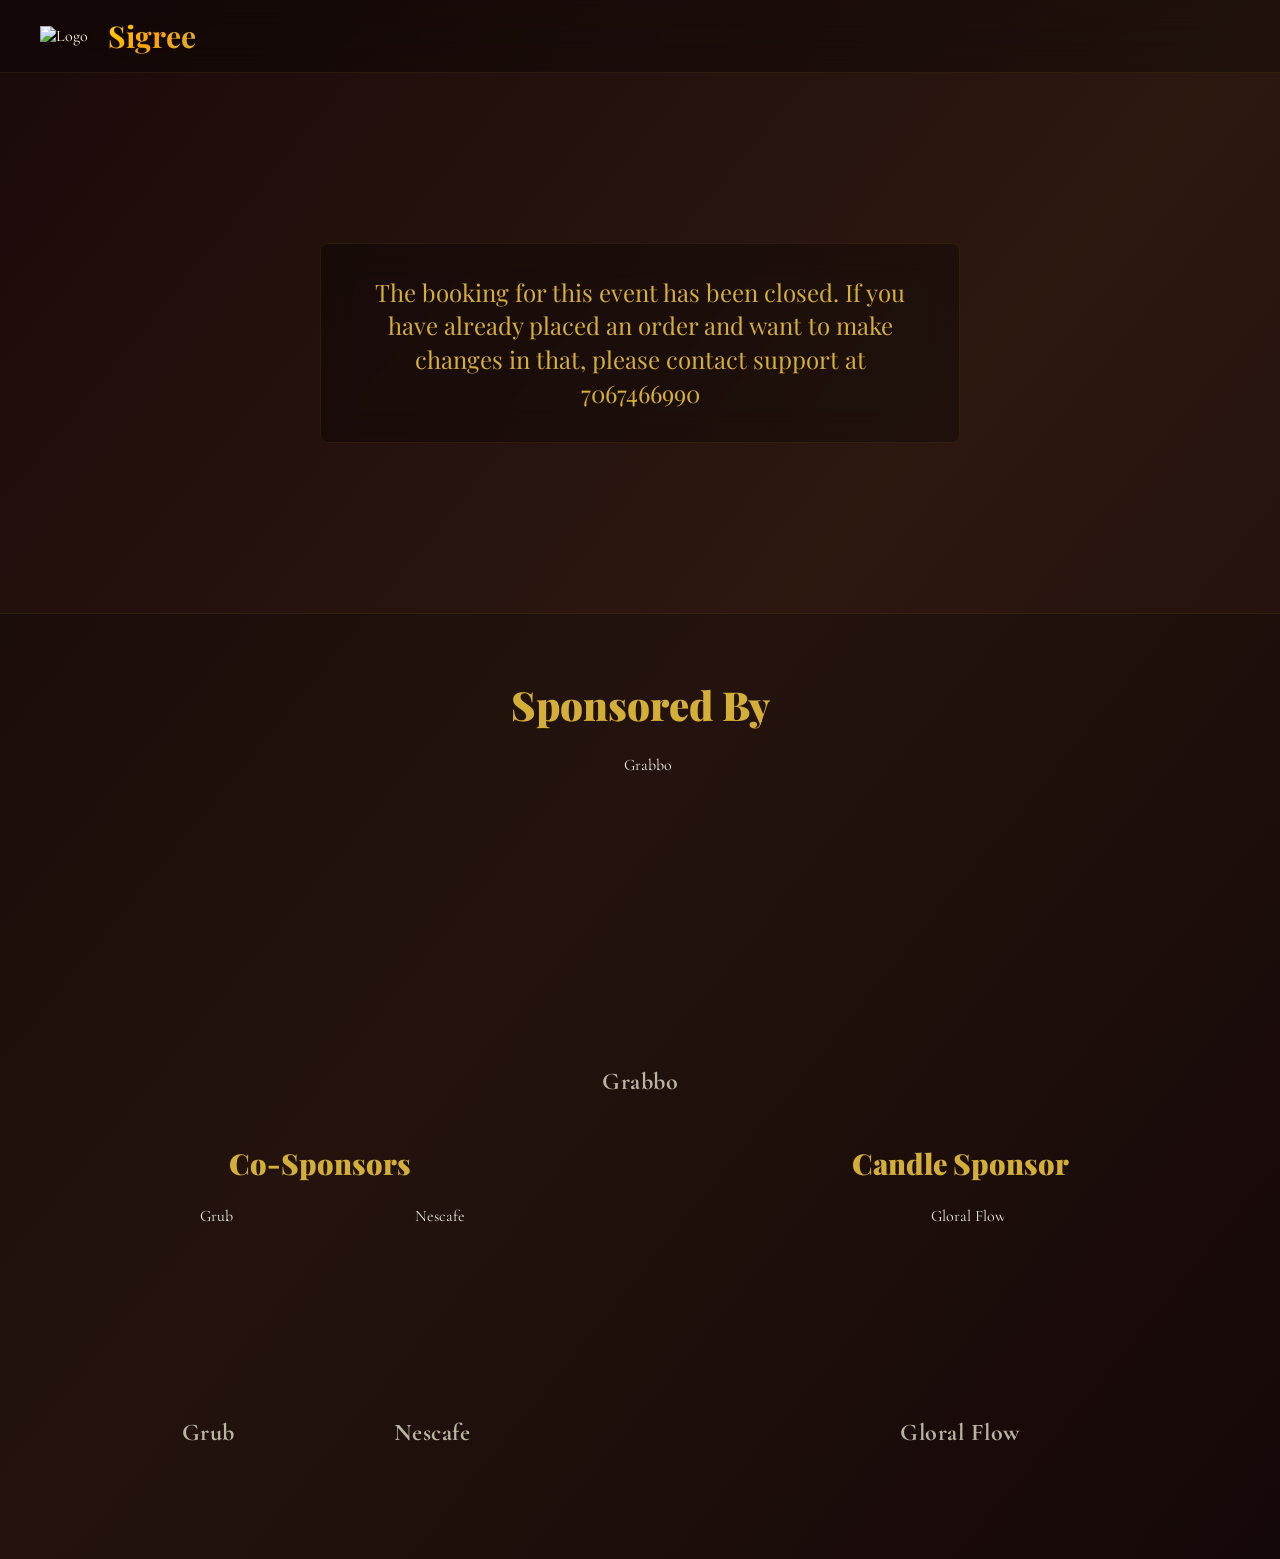
==== commit dd4e3209: "removed menu and checkout content and placed static text in its place" ====
--- a/checkout.html
+++ b/checkout.html
@@ -5,6 +5,37 @@
   <meta name="viewport" content="width=device-width, initial-scale=1.0">
   <title>Checkout - Sigree</title>
   <link rel="stylesheet" href="css/style.css">
+  <style>
+    /* Closed Booking Message Styles */
+    .closed-container {
+      max-width: 64rem;
+      margin: 0 auto;
+      padding: 3rem 1rem;
+      display: flex;
+      justify-content: center;
+      align-items: center;
+      min-height: 60vh;
+    }
+
+    .closed-box {
+      background: rgba(0, 0, 0, 0.3);
+      backdrop-filter: blur(16px);
+      border: 1px solid rgba(212, 175, 55, 0.1);
+      border-radius: 0.5rem;
+      padding: 2rem;
+      text-align: center;
+      max-width: 40rem;
+      width: 100%;
+    }
+
+    .closed-message {
+      font-family: 'Playfair Display', serif;
+      font-size: clamp(1.25rem, 4vw, 1.5rem);
+      color: #D4AF37;
+      margin: 0;
+      line-height: 1.4;
+    }
+  </style>
 </head>
 <body>
   <header>
@@ -16,89 +47,13 @@
     </div>
   </header>
 
-  <main class="checkout-container">
-    <a href="menu.html" class="back-btn">
-      <svg width="16" height="16" viewBox="0 0 24 24" fill="currentColor"><path d="M15 18l-6-6 6-6"/></svg>
-      Back to Menu
-    </a>
-
-    <h1 class="checkout-title">Checkout</h1>
-
-    <div class="checkout-grid">
-      <div class="order-summary glass-dark">
-        <h2 class="card-title">Order Summary</h2>
-        <div id="summary-items"></div>
-        <div class="summary-total">
-          <span>Total:</span>
-          <span id="checkout-total">₹0</span>
-        </div>
-        <p class="disclaimer">
-          Note: A single order books a table of 2 individual for a 45 min slot. Kindly arrive during the start time of the slot to avoid unnecessary crowding later. All orders will be prebooked and no order will be accepted after 28th October 2025.
-        </p>
-      </div>
-
-      <div>
-        <div class="details-card glass-dark">
-          <h2 class="card-title">Your Details</h2>
-          <div class="form-group">
-            <label class="form-label" for="customer_name">Name *</label>
-            <input type="text" id="customer_name" class="form-input" required>
-          </div>
-          <div class="form-group">
-            <label class="form-label" for="customer_email">Email *</label>
-            <input type="email" id="customer_email" class="form-input" required>
-          </div>
-          <div class="form-group">
-            <label class="form-label" for="customer_phone">Phone Number *</label>
-            <input type="tel" id="customer_phone" class="form-input" required>
-          </div>
-
-          <div class="form-group">
-            <label class="form-label" for="slot_select">Choose a slot *</label>
-            <select id="slot_select" class="form-input slot-select" required>
-              <!-- options populated by JS -->
-            </select>
-            <small class="slot-note">Event: 8:00 PM — 11:00 PM. Each slot = 45 mins. Max 20 tables per slot.</small>
-          </div>
-        </div>
-
-        <div class="payment-card glass-dark" style="margin-top: 1.5rem;">
-          <h2 class="card-title">Payment</h2>
-          <div class="qr-section">
-            <p class="form-label">Scan the QR code below to complete payment</p>
-            <div class="qr-placeholder">
-              <!-- Actual QR image from static/qr.jpg -->
-              <img src="static/qr.jpg" alt="Payment QR" class="qr-img" />
-            </div>
-          </div>
-
-          <div class="form-group">
-            <label class="form-label">Upload Payment Screenshot</label>
-
-            <label for="payment_screenshot" id="upload-area" class="upload-area">
-              <svg class="upload-icon" viewBox="0 0 24 24" fill="currentColor"><path d="M21 15v4a2 2 0 0 1-2 2H5a2 2 0 0 1-2-2v-4"/><polyline points="17,8 12,3 7,8"/><line x1="12" y1="3" x2="12" y2="15"/></svg>
-              <p class="upload-text" id="upload-text">Click to upload payment screenshot</p>
-              <p class="upload-hint">PNG, JPG up to 5MB</p>
-            </label>
-            <input type="file" id="payment_screenshot" accept="image/*" style="display: none;" onchange="handleFileUpload(event)">
-
-            <div id="upload-preview" style="display: none;">
-              <img id="screenshot-preview" class="screenshot-preview" alt="Preview" />
-              <p id="uploaded-filename" class="uploaded-filename"></p>
-              <div class="upload-preview-actions">
-                <button type="button" class="change-btn" id="change-upload-btn">Change Screenshot</button>
-                <button type="button" class="change-btn secondary" id="remove-upload-btn">Remove</button>
-              </div>
-            </div>
-          </div>
-
-          <button class="confirm-btn" onclick="handleCheckoutForm()">Confirm Order</button>
-        </div>
-      </div>
+  <main class="closed-container">
+    <div class="closed-box">
+      <p class="closed-message">The booking for this event has been closed. If you have already placed an order and want to make changes in that, please contact support at 7067466990</p>
     </div>
   </main>
 
-    <!-- Sponsors Section -->
+  <!-- Sponsors Section -->
   <footer class="sponsors-section">
     <div class="main-sponsor-section">
       <h3>Sponsored By</h3>
@@ -126,48 +81,12 @@
         <div class="candle-sponsor-wrapper">
           <h3>Candle Sponsor</h3>
           <div class="sponsor small">
-            <img src="https://sigree-candle-light-dinner.vercel.app/static/gloralflow.jpeg" alt="Gloral Flow">
+            <img src="https://sigree-candle-light-dinner.vercel.app/static/gloralflow.jpg" alt="Gloral Flow">
             <span><b>Gloral Flow</b></span>
           </div>
         </div>
       </div>
     </div>
   </footer>
-
-  <script src="js/app.js"></script>
-  <script>
-    // Render summary (runs after app.js defines cart and getCartTotal)
-    document.addEventListener('DOMContentLoaded', () => {
-      const summaryEl = document.getElementById('summary-items');
-      const totalEl = document.getElementById('checkout-total');
-      if (summaryEl && typeof cart !== 'undefined') {
-        summaryEl.innerHTML = cart.map(item => `
-          <div class="summary-item">
-            <div>
-              <div class="summary-item-name">${item.name}</div>
-              <p class="summary-item-qty">Quantity: ${item.quantity}</p>
-            </div>
-            <span>₹${item.price * item.quantity}</span>
-          </div>
-        `).join('');
-      }
-      if (totalEl && typeof getCartTotal === 'function') {
-        totalEl.textContent = `₹${getCartTotal()}`;
-      }
-    });
-
-    // Connect preview remove/change buttons (they use functions in app.js)
-    document.addEventListener('DOMContentLoaded', () => {
-      const changeBtn = document.getElementById('change-upload-btn');
-      const removeBtn = document.getElementById('remove-upload-btn');
-      if (changeBtn) changeBtn.addEventListener('click', () => {
-        // open file selector again
-        document.getElementById('payment_screenshot').click();
-      });
-      if (removeBtn) removeBtn.addEventListener('click', () => {
-        resetUpload();
-      });
-    });
-  </script>
 </body>
 </html>
--- a/css/style.css
+++ b/css/style.css
@@ -932,217 +932,6 @@
   }
 }
 
-/* Checkout Page */
-.checkout-container {
-  max-width: 64rem;
-  margin: 0 auto;
-  padding: 3rem 1rem;
-}
-
-.back-btn {
-  display: inline-flex;
-  align-items: center;
-  gap: 0.5rem;
-  background: transparent;
-  border: 1px solid #D4AF37;
-  color: #D4AF37;
-  padding: 0.75rem 1rem;
-  border-radius: 0.5rem;
-  cursor: pointer;
-  margin-bottom: 1.5rem;
-  transition: all 0.3s ease;
-  text-decoration: none;
-}
-
-.back-btn:hover {
-  background: #D4AF37;
-  color: #000;
-}
-
-.checkout-title {
-  font-family: 'Playfair Display', serif;
-  font-size: clamp(2rem, 5vw, 3rem);
-  color: #D4AF37;
-  text-align: center;
-  margin-bottom: 2rem;
-  animation: fadeInUp 1s ease-out;
-}
-
-.checkout-grid {
-  display: grid;
-  grid-template-columns: 1fr;
-  gap: 2rem;
-}
-
-@media (min-width: 1024px) {
-  .checkout-grid {
-    grid-template-columns: 1fr 1fr;
-  }
-}
-
-.order-summary, .details-card, .payment-card {
-  background: rgba(0, 0, 0, 0.3);
-  backdrop-filter: blur(16px);
-  border: 1px solid rgba(212, 175, 55, 0.1);
-  border-radius: 0.5rem;
-  padding: 1.5rem;
-}
-
-.card-title {
-  font-family: 'Playfair Display', serif;
-  font-size: 1.5rem;
-  color: #D4AF37;
-  margin-bottom: 1rem;
-}
-
-.summary-item {
-  display: flex;
-  justify-content: space-between;
-  align-items: flex-start;
-  margin-bottom: 1rem;
-}
-
-.summary-item-name {
-  font-weight: 500;
-  color: #D4AF37;
-}
-
-.summary-item-qty {
-  color: rgba(245, 245, 220, 0.7);
-  font-size: 0.875rem;
-}
-
-.summary-total {
-  display: flex;
-  justify-content: space-between;
-  align-items: center;
-  font-size: 1.25rem;
-  font-weight: bold;
-  color: #D4AF37;
-  padding-top: 1rem;
-  border-top: 1px solid rgba(212, 175, 55, 0.1);
-}
-
-.form-group {
-  margin-bottom: 1rem;
-}
-
-.form-label {
-  display: block;
-  color: rgba(245, 245, 220, 0.8);
-  margin-bottom: 0.5rem;
-}
-
-.form-input {
-  width: 100%;
-  background: rgba(212, 175, 55, 0.1);
-  border: 1px solid rgba(212, 175, 55, 0.3);
-  color: #D4AF37;
-  padding: 0.75rem;
-  border-radius: 0.25rem;
-  font-size: 1rem;
-}
-
-.form-input:focus {
-  outline: none;
-  border-color: #D4AF37;
-}
-
-.qr-section {
-  text-align: center;
-  margin-bottom: 1.5rem;
-}
-
-.qr-placeholder {
-  background: white;
-  padding: 1.5rem;
-  border-radius: 0.5rem;
-  display: inline-block;
-}
-
-.qr-inner {
-  width: 16rem;
-  height: 16rem;
-  border: 2px dashed rgba(212, 175, 55, 0.3);
-  display: flex;
-  flex-direction: column;
-  align-items: center;
-  justify-content: center;
-  color: #8B4513;
-  font-weight: 500;
-}
-
-.upload-area {
-  border: 2px dashed rgba(212, 175, 55, 0.3);
-  border-radius: 0.5rem;
-  padding: 1.5rem;
-  text-align: center;
-  cursor: pointer;
-  transition: border-color 0.3s ease;
-}
-
-.upload-area:hover {
-  border-color: #D4AF37;
-}
-
-.upload-icon {
-  width: 3rem;
-  height: 3rem;
-  color: #D4AF37;
-  margin-bottom: 0.5rem;
-}
-
-.upload-text {
-  color: rgba(245, 245, 220, 0.8);
-  margin-bottom: 0.25rem;
-}
-
-.upload-hint {
-  color: rgba(245, 245, 220, 0.6);
-  font-size: 0.875rem;
-}
-
-.screenshot-preview {
-  max-height: 10rem;
-  border-radius: 0.25rem;
-  margin: 1rem 0;
-}
-
-.change-btn {
-  background: transparent;
-  border: 1px solid #D4AF37;
-  color: #D4AF37;
-  padding: 0.5rem 1rem;
-  border-radius: 0.25rem;
-  cursor: pointer;
-  transition: all 0.3s ease;
-}
-
-.change-btn:hover {
-  background: #D4AF37;
-  color: #000;
-}
-
-.confirm-btn {
-  width: 100%;
-  background: linear-gradient(to right, #D4AF37, #8B0000);
-  color: white;
-  border: none;
-  padding: 1rem;
-  border-radius: 0.5rem;
-  font-size: 1rem;
-  cursor: pointer;
-  transition: all 0.3s ease;
-}
-
-.confirm-btn:hover:not(:disabled) {
-  background: linear-gradient(to right, #FFD700, #A52A2A);
-}
-
-.confirm-btn:disabled {
-  opacity: 0.5;
-  cursor: not-allowed;
-}
 
 /* Success Page */
 .success-container {
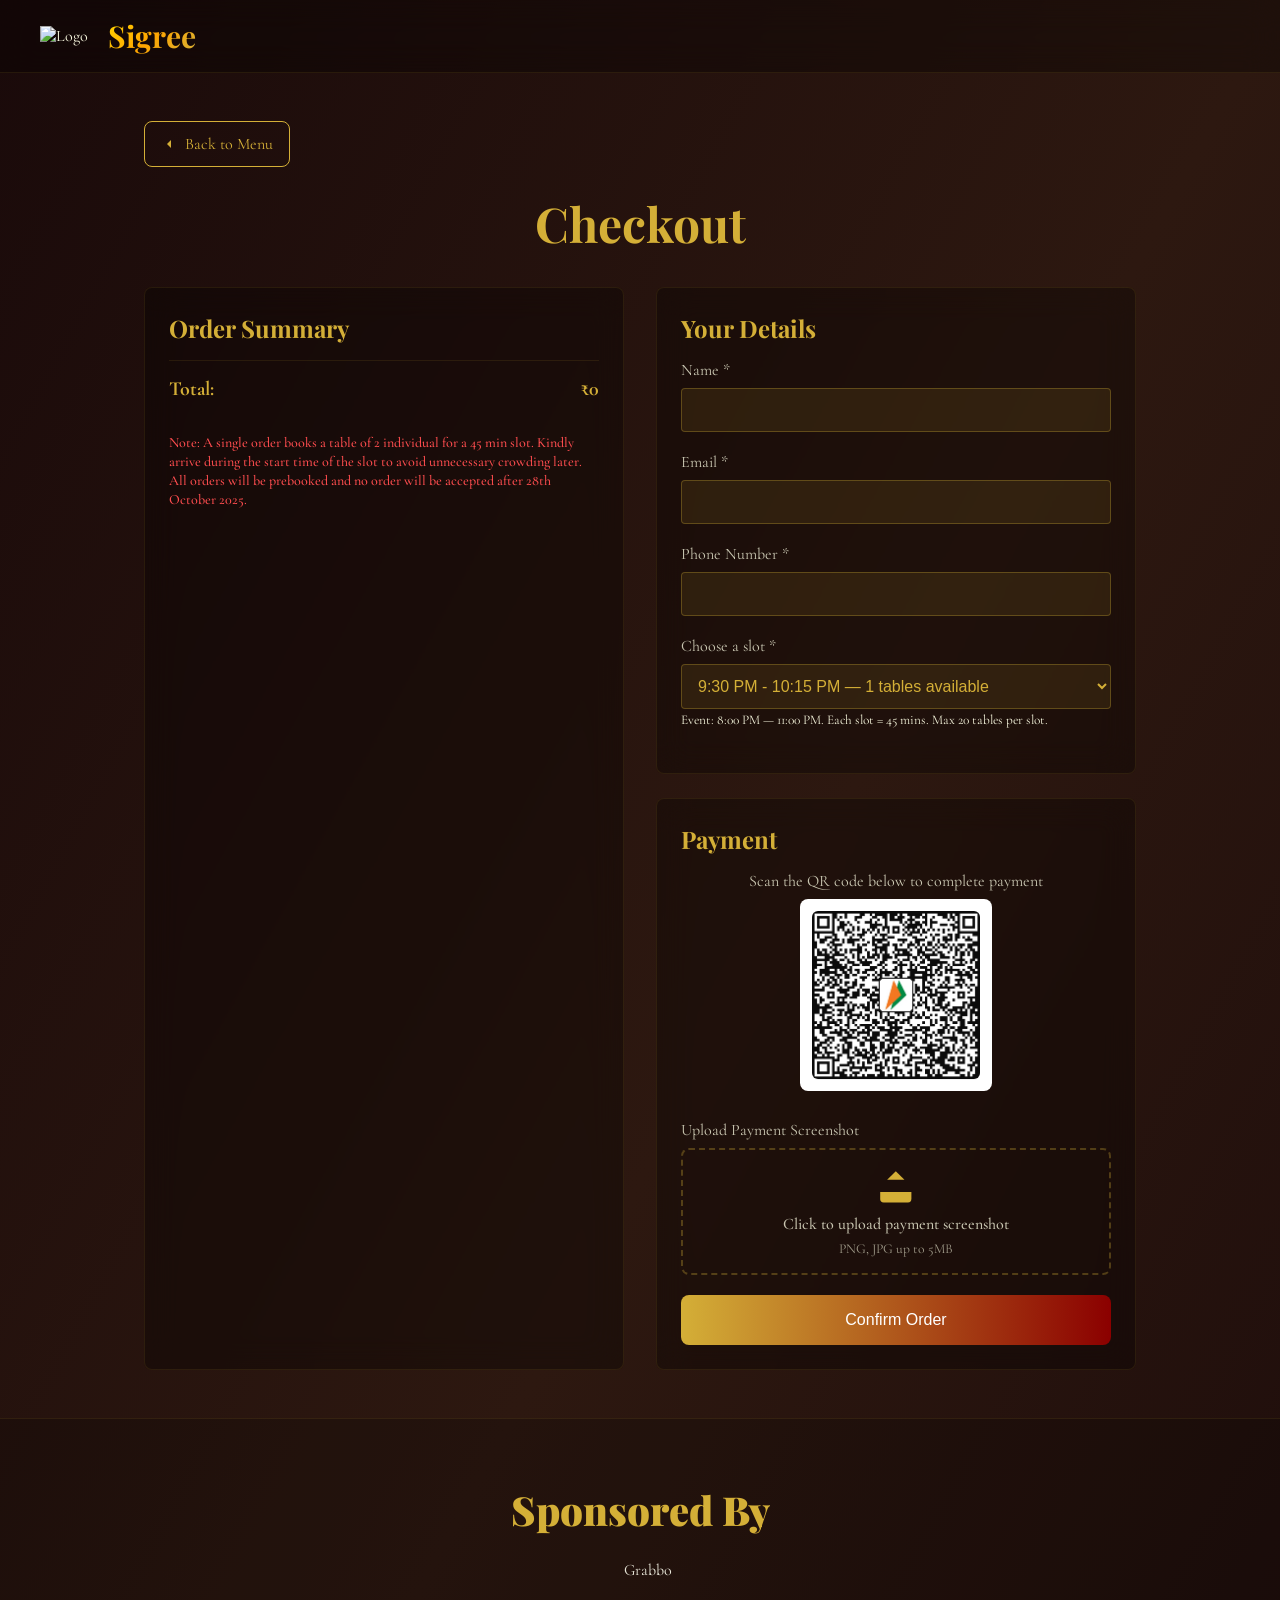
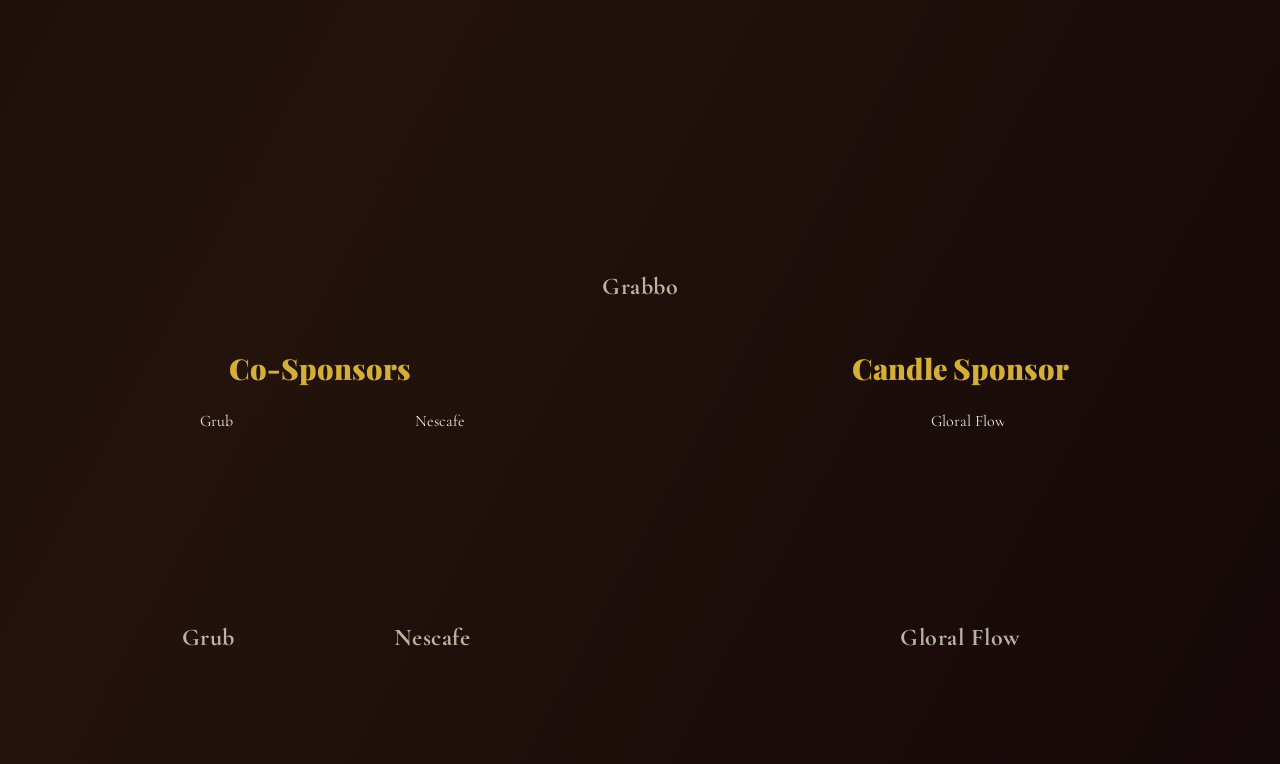
==== commit 8951f75b: "Revert "removed menu and checkout content and placed static text in its place" This reverts commit d" ====
--- a/checkout.html
+++ b/checkout.html
@@ -5,37 +5,6 @@
   <meta name="viewport" content="width=device-width, initial-scale=1.0">
   <title>Checkout - Sigree</title>
   <link rel="stylesheet" href="css/style.css">
-  <style>
-    /* Closed Booking Message Styles */
-    .closed-container {
-      max-width: 64rem;
-      margin: 0 auto;
-      padding: 3rem 1rem;
-      display: flex;
-      justify-content: center;
-      align-items: center;
-      min-height: 60vh;
-    }
-
-    .closed-box {
-      background: rgba(0, 0, 0, 0.3);
-      backdrop-filter: blur(16px);
-      border: 1px solid rgba(212, 175, 55, 0.1);
-      border-radius: 0.5rem;
-      padding: 2rem;
-      text-align: center;
-      max-width: 40rem;
-      width: 100%;
-    }
-
-    .closed-message {
-      font-family: 'Playfair Display', serif;
-      font-size: clamp(1.25rem, 4vw, 1.5rem);
-      color: #D4AF37;
-      margin: 0;
-      line-height: 1.4;
-    }
-  </style>
 </head>
 <body>
   <header>
@@ -47,13 +16,89 @@
     </div>
   </header>
 
-  <main class="closed-container">
-    <div class="closed-box">
-      <p class="closed-message">The booking for this event has been closed. If you have already placed an order and want to make changes in that, please contact support at 7067466990</p>
+  <main class="checkout-container">
+    <a href="menu.html" class="back-btn">
+      <svg width="16" height="16" viewBox="0 0 24 24" fill="currentColor"><path d="M15 18l-6-6 6-6"/></svg>
+      Back to Menu
+    </a>
+
+    <h1 class="checkout-title">Checkout</h1>
+
+    <div class="checkout-grid">
+      <div class="order-summary glass-dark">
+        <h2 class="card-title">Order Summary</h2>
+        <div id="summary-items"></div>
+        <div class="summary-total">
+          <span>Total:</span>
+          <span id="checkout-total">₹0</span>
+        </div>
+        <p class="disclaimer">
+          Note: A single order books a table of 2 individual for a 45 min slot. Kindly arrive during the start time of the slot to avoid unnecessary crowding later. All orders will be prebooked and no order will be accepted after 28th October 2025.
+        </p>
+      </div>
+
+      <div>
+        <div class="details-card glass-dark">
+          <h2 class="card-title">Your Details</h2>
+          <div class="form-group">
+            <label class="form-label" for="customer_name">Name *</label>
+            <input type="text" id="customer_name" class="form-input" required>
+          </div>
+          <div class="form-group">
+            <label class="form-label" for="customer_email">Email *</label>
+            <input type="email" id="customer_email" class="form-input" required>
+          </div>
+          <div class="form-group">
+            <label class="form-label" for="customer_phone">Phone Number *</label>
+            <input type="tel" id="customer_phone" class="form-input" required>
+          </div>
+
+          <div class="form-group">
+            <label class="form-label" for="slot_select">Choose a slot *</label>
+            <select id="slot_select" class="form-input slot-select" required>
+              <!-- options populated by JS -->
+            </select>
+            <small class="slot-note">Event: 8:00 PM — 11:00 PM. Each slot = 45 mins. Max 20 tables per slot.</small>
+          </div>
+        </div>
+
+        <div class="payment-card glass-dark" style="margin-top: 1.5rem;">
+          <h2 class="card-title">Payment</h2>
+          <div class="qr-section">
+            <p class="form-label">Scan the QR code below to complete payment</p>
+            <div class="qr-placeholder">
+              <!-- Actual QR image from static/qr.jpg -->
+              <img src="static/qr.jpg" alt="Payment QR" class="qr-img" />
+            </div>
+          </div>
+
+          <div class="form-group">
+            <label class="form-label">Upload Payment Screenshot</label>
+
+            <label for="payment_screenshot" id="upload-area" class="upload-area">
+              <svg class="upload-icon" viewBox="0 0 24 24" fill="currentColor"><path d="M21 15v4a2 2 0 0 1-2 2H5a2 2 0 0 1-2-2v-4"/><polyline points="17,8 12,3 7,8"/><line x1="12" y1="3" x2="12" y2="15"/></svg>
+              <p class="upload-text" id="upload-text">Click to upload payment screenshot</p>
+              <p class="upload-hint">PNG, JPG up to 5MB</p>
+            </label>
+            <input type="file" id="payment_screenshot" accept="image/*" style="display: none;" onchange="handleFileUpload(event)">
+
+            <div id="upload-preview" style="display: none;">
+              <img id="screenshot-preview" class="screenshot-preview" alt="Preview" />
+              <p id="uploaded-filename" class="uploaded-filename"></p>
+              <div class="upload-preview-actions">
+                <button type="button" class="change-btn" id="change-upload-btn">Change Screenshot</button>
+                <button type="button" class="change-btn secondary" id="remove-upload-btn">Remove</button>
+              </div>
+            </div>
+          </div>
+
+          <button class="confirm-btn" onclick="handleCheckoutForm()">Confirm Order</button>
+        </div>
+      </div>
     </div>
   </main>
 
-  <!-- Sponsors Section -->
+    <!-- Sponsors Section -->
   <footer class="sponsors-section">
     <div class="main-sponsor-section">
       <h3>Sponsored By</h3>
@@ -88,5 +133,41 @@
       </div>
     </div>
   </footer>
+
+  <script src="js/app.js"></script>
+  <script>
+    // Render summary (runs after app.js defines cart and getCartTotal)
+    document.addEventListener('DOMContentLoaded', () => {
+      const summaryEl = document.getElementById('summary-items');
+      const totalEl = document.getElementById('checkout-total');
+      if (summaryEl && typeof cart !== 'undefined') {
+        summaryEl.innerHTML = cart.map(item => `
+          <div class="summary-item">
+            <div>
+              <div class="summary-item-name">${item.name}</div>
+              <p class="summary-item-qty">Quantity: ${item.quantity}</p>
+            </div>
+            <span>₹${item.price * item.quantity}</span>
+          </div>
+        `).join('');
+      }
+      if (totalEl && typeof getCartTotal === 'function') {
+        totalEl.textContent = `₹${getCartTotal()}`;
+      }
+    });
+
+    // Connect preview remove/change buttons (they use functions in app.js)
+    document.addEventListener('DOMContentLoaded', () => {
+      const changeBtn = document.getElementById('change-upload-btn');
+      const removeBtn = document.getElementById('remove-upload-btn');
+      if (changeBtn) changeBtn.addEventListener('click', () => {
+        // open file selector again
+        document.getElementById('payment_screenshot').click();
+      });
+      if (removeBtn) removeBtn.addEventListener('click', () => {
+        resetUpload();
+      });
+    });
+  </script>
 </body>
 </html>
--- a/css/style.css
+++ b/css/style.css
@@ -932,6 +932,217 @@
   }
 }
 
+/* Checkout Page */
+.checkout-container {
+  max-width: 64rem;
+  margin: 0 auto;
+  padding: 3rem 1rem;
+}
+
+.back-btn {
+  display: inline-flex;
+  align-items: center;
+  gap: 0.5rem;
+  background: transparent;
+  border: 1px solid #D4AF37;
+  color: #D4AF37;
+  padding: 0.75rem 1rem;
+  border-radius: 0.5rem;
+  cursor: pointer;
+  margin-bottom: 1.5rem;
+  transition: all 0.3s ease;
+  text-decoration: none;
+}
+
+.back-btn:hover {
+  background: #D4AF37;
+  color: #000;
+}
+
+.checkout-title {
+  font-family: 'Playfair Display', serif;
+  font-size: clamp(2rem, 5vw, 3rem);
+  color: #D4AF37;
+  text-align: center;
+  margin-bottom: 2rem;
+  animation: fadeInUp 1s ease-out;
+}
+
+.checkout-grid {
+  display: grid;
+  grid-template-columns: 1fr;
+  gap: 2rem;
+}
+
+@media (min-width: 1024px) {
+  .checkout-grid {
+    grid-template-columns: 1fr 1fr;
+  }
+}
+
+.order-summary, .details-card, .payment-card {
+  background: rgba(0, 0, 0, 0.3);
+  backdrop-filter: blur(16px);
+  border: 1px solid rgba(212, 175, 55, 0.1);
+  border-radius: 0.5rem;
+  padding: 1.5rem;
+}
+
+.card-title {
+  font-family: 'Playfair Display', serif;
+  font-size: 1.5rem;
+  color: #D4AF37;
+  margin-bottom: 1rem;
+}
+
+.summary-item {
+  display: flex;
+  justify-content: space-between;
+  align-items: flex-start;
+  margin-bottom: 1rem;
+}
+
+.summary-item-name {
+  font-weight: 500;
+  color: #D4AF37;
+}
+
+.summary-item-qty {
+  color: rgba(245, 245, 220, 0.7);
+  font-size: 0.875rem;
+}
+
+.summary-total {
+  display: flex;
+  justify-content: space-between;
+  align-items: center;
+  font-size: 1.25rem;
+  font-weight: bold;
+  color: #D4AF37;
+  padding-top: 1rem;
+  border-top: 1px solid rgba(212, 175, 55, 0.1);
+}
+
+.form-group {
+  margin-bottom: 1rem;
+}
+
+.form-label {
+  display: block;
+  color: rgba(245, 245, 220, 0.8);
+  margin-bottom: 0.5rem;
+}
+
+.form-input {
+  width: 100%;
+  background: rgba(212, 175, 55, 0.1);
+  border: 1px solid rgba(212, 175, 55, 0.3);
+  color: #D4AF37;
+  padding: 0.75rem;
+  border-radius: 0.25rem;
+  font-size: 1rem;
+}
+
+.form-input:focus {
+  outline: none;
+  border-color: #D4AF37;
+}
+
+.qr-section {
+  text-align: center;
+  margin-bottom: 1.5rem;
+}
+
+.qr-placeholder {
+  background: white;
+  padding: 1.5rem;
+  border-radius: 0.5rem;
+  display: inline-block;
+}
+
+.qr-inner {
+  width: 16rem;
+  height: 16rem;
+  border: 2px dashed rgba(212, 175, 55, 0.3);
+  display: flex;
+  flex-direction: column;
+  align-items: center;
+  justify-content: center;
+  color: #8B4513;
+  font-weight: 500;
+}
+
+.upload-area {
+  border: 2px dashed rgba(212, 175, 55, 0.3);
+  border-radius: 0.5rem;
+  padding: 1.5rem;
+  text-align: center;
+  cursor: pointer;
+  transition: border-color 0.3s ease;
+}
+
+.upload-area:hover {
+  border-color: #D4AF37;
+}
+
+.upload-icon {
+  width: 3rem;
+  height: 3rem;
+  color: #D4AF37;
+  margin-bottom: 0.5rem;
+}
+
+.upload-text {
+  color: rgba(245, 245, 220, 0.8);
+  margin-bottom: 0.25rem;
+}
+
+.upload-hint {
+  color: rgba(245, 245, 220, 0.6);
+  font-size: 0.875rem;
+}
+
+.screenshot-preview {
+  max-height: 10rem;
+  border-radius: 0.25rem;
+  margin: 1rem 0;
+}
+
+.change-btn {
+  background: transparent;
+  border: 1px solid #D4AF37;
+  color: #D4AF37;
+  padding: 0.5rem 1rem;
+  border-radius: 0.25rem;
+  cursor: pointer;
+  transition: all 0.3s ease;
+}
+
+.change-btn:hover {
+  background: #D4AF37;
+  color: #000;
+}
+
+.confirm-btn {
+  width: 100%;
+  background: linear-gradient(to right, #D4AF37, #8B0000);
+  color: white;
+  border: none;
+  padding: 1rem;
+  border-radius: 0.5rem;
+  font-size: 1rem;
+  cursor: pointer;
+  transition: all 0.3s ease;
+}
+
+.confirm-btn:hover:not(:disabled) {
+  background: linear-gradient(to right, #FFD700, #A52A2A);
+}
+
+.confirm-btn:disabled {
+  opacity: 0.5;
+  cursor: not-allowed;
+}
 
 /* Success Page */
 .success-container {
